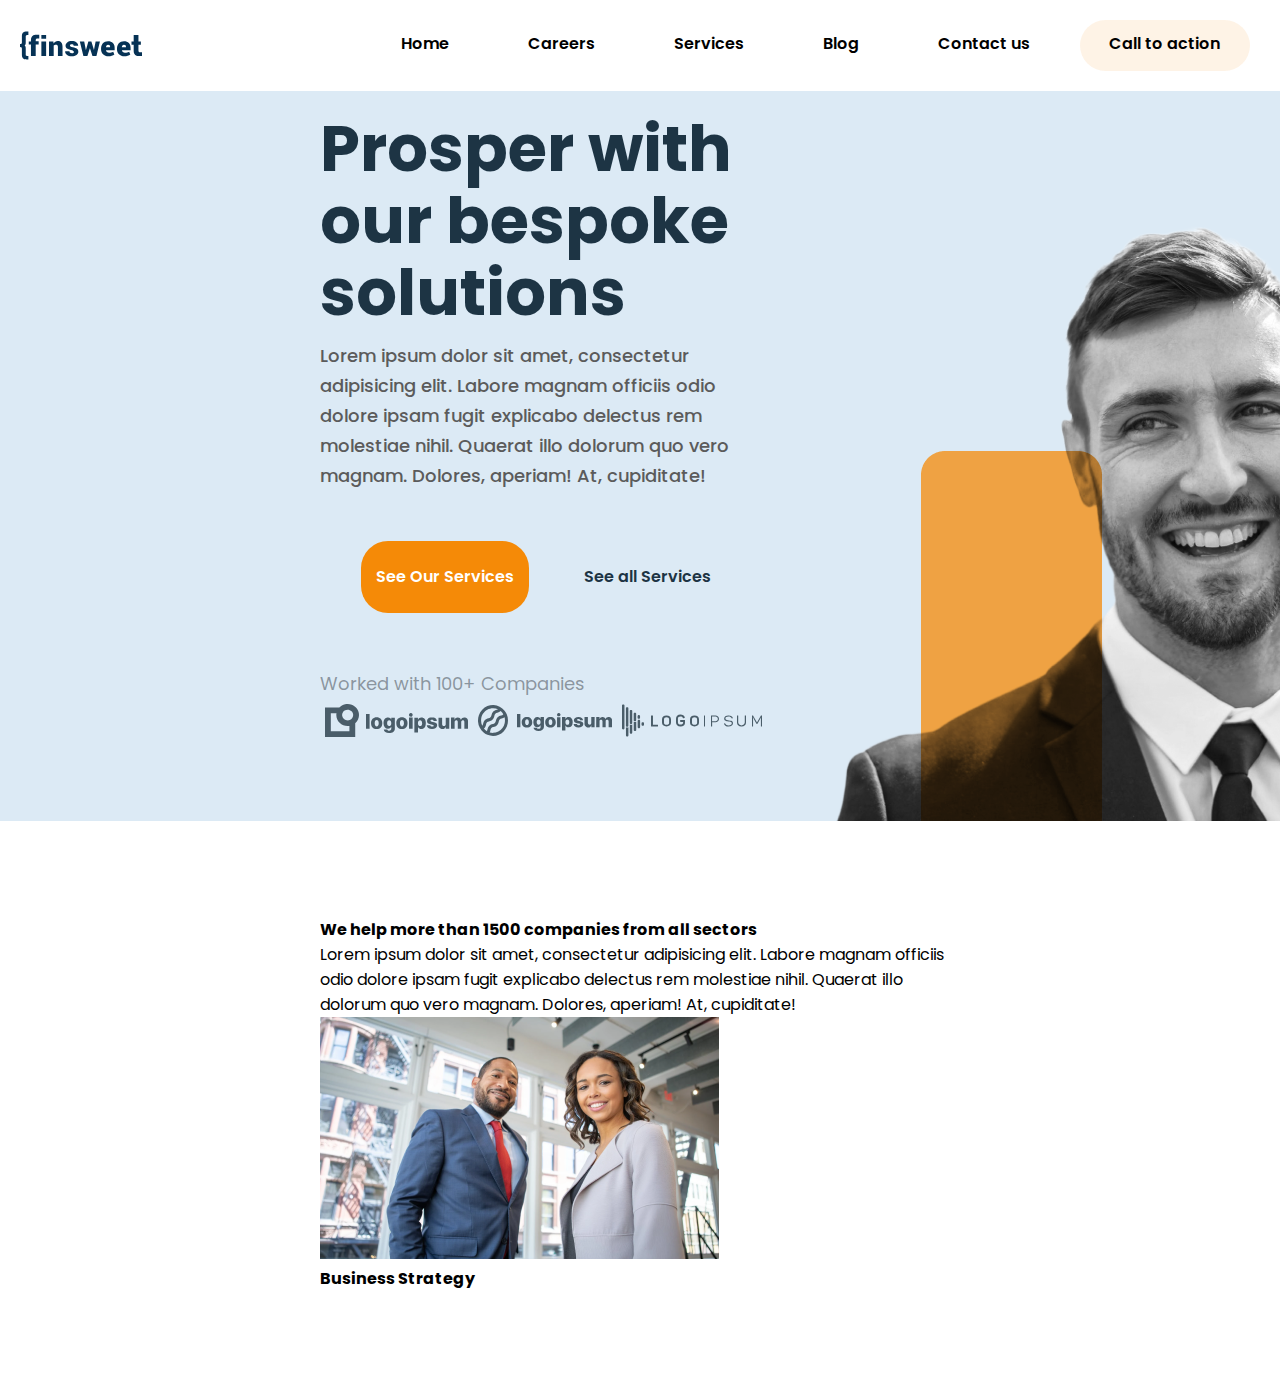
==== Home page /Index.html @ a922ef1d "biy daaltaa oruulav" ====
<!DOCTYPE html>
<html lang="en">
<head>
    <meta charset="UTF-8">
    <meta http-equiv="X-UA-Compatible" content="IE=edge">
    <meta name="viewport" content="width=device-width, initial-scale=1.0">
    <title>Document</title>
    <link rel="stylesheet" href="Style.css">
    <style>
        @import url('https://fonts.googleapis.com/css2?family=Lato:ital,wght@1,900&family=Oswald:wght@200&family=Poppins:wght@300&display=swap');
    </style>
</head>
<body>
    <header>
        <img src="./images/Logo.svg" alt="no finsweet logo">
            <ul>
                <li><p>Home</p></li>
                <li><p>Careers</p></li>
                <li><p>Services</p></li>
                <li><p>Blog</p></li>
                <li><p>Contact us</p></li>
                <li class="call-to-action"><p>Call to action</p></li>
            </ul>
    </header>
    <section class="Section-1">
        <div class="Section-1-1">
            <p><b>Prosper with our bespoke solutions</b></p>
            <p class="lorem-1">Lorem ipsum dolor sit amet, consectetur adipisicing elit. Labore magnam officiis odio dolore ipsam fugit explicabo delectus rem molestiae nihil. Quaerat illo dolorum quo vero magnam. Dolores, aperiam! At, cupiditate!</p>
            <div class="Section-1-2"> 
                <p class="Section-1-2-1">See Our Services</p>
                <p>See all Services</p>
            </div>
                <p class="Section-1-3">Worked with 100+ Companies</p>
                <div class="Section-1-1-logo">
                    <img src="./images/haeder-logo-1.svg">
                    <img src="./images/heder-logo-2.svg">
                    <img src="./images/header-logo-3.svg">
                </div>
            </div> 
            
        <div class="smiling-guy">
            <img src="./images/header-image.png" alt="">
        </div>
    </section>
    <section class="Section-2">
        <div class="Section-2-1">
            <p><b>We help more than 1500 companies from all sectors</b></p>
            <p>Lorem ipsum dolor sit amet, consectetur adipisicing elit. Labore magnam officiis odio dolore ipsam fugit explicabo delectus rem molestiae nihil. Quaerat illo dolorum quo vero magnam. Dolores, aperiam! At, cupiditate!</p>
            <div class="Section-2-2">
                <div class="Card-1">
                    <img src="./images/post1.png" alt="post-1-1">
                    <p><b>Business Strategy</b></p>

                </div>
            </div>
        </div>
    </section>
</body>
</html>
---- Home page /Style.css ----
@Font-face {
    font-family:"pop";
    src: url('https://fonts.googleapis.com/css2?family=Lato:ital,wght@1,900&family=Oswald:wght@200&family=Poppins:wght@300&display=swap')
    }

* {
    box-sizing: border-box;
    margin: 0;
    font-family: poppins;
}
/*-----------------(header part)------------------*/
header {
    display: flex;
    max-width: 1280px;
    justify-content: space-between;
    align-content: center;
    font-family: "poppins" ;
    /* background: #E5E5E5; */
    margin:0 auto; 
    font-size: 16px;
    line-height: 17px;
}
header ul {
    display: flex;
    list-style: none;
    margin: 20px;
    font-family: "poppins";
    font-weight: 600;
    font-size: 16px;
    line-height: 24px;
}
header ul li {

    margin-left: 10px;
    margin-right: 10px;
    padding: 15px 30px 19px 29px ;
    font-size: 16px;
    line-height: 17px;
}
header img {
    margin: 20px;
}
.call-to-action {
    box-sizing: border-box;
    background: rgba(245, 138, 7, 0.1);
    border-radius: 31px ;
}
/*-------------------(Section-1)--------------------*/
section {
}
.Section-1 {
    display: flex;
    background: #DCEAF5;
    justify-content: space-between;
    margin: 0 auto;
}
.Section-1-1 {
    display: flex;
    flex-direction: column;
    justify-content: center;
    font-family: 'Poppins';
    font-size: 64px;
    line-height: 72px;  
    color: #1D3444;
    margin-top: 50px;
    width: 576px;
    height: 439px;
    margin-top: 117px;
    margin-left: 320px;
    margin-bottom: 147px;
}
.lorem-1 {
    font-family:'Poppins' ;
    font-weight: 500;
    font-size: 18px;
    line-height: 30px;
    color: #5B5B5B;
    margin-top: 12px;
}
.Section-1-2{
    display: flex;
    justify-content: space-evenly;
    flex-direction: row;
    font-size: 16px;
    font-weight: 600;
}
.Section-1-2-1 {
    display: flex;
    flex-direction: row;
    background: #F58A07;
    border-radius: 27px;
    color: white;
}
section .Section-1-2 p {
    padding: 0 15px 0 15px;
    margin-top: 50px;
}
.smiling-guy {
    display: flex;
    align-items: flex-end; 
    width: 747px;
    margin-top: 85px;
    margin-left: 53px;
    margin-right: 232px;
} 
.Section-1-3 {
    margin-top: 56px;
    font-weight: 400;
    font-size: 18px;
    line-height: 30px;
    color: rgba(57, 65, 73, 0.5);
}
.Section-1-1-logo {
    display: flex;
    justify-content: space-between;
}
.Section-1-1-logo img {
    margin: 5px;
}
/*--------------Section-2-----------*/
.Section-2 {
    margin-top: 96px ;
    margin-right: 320px;
    margin-left: 320px;
    margin-bottom: 97px;
}
.Section-2 .Section-2-1 .Section-2-2{
    display: flex;
    justify-content: space-between;
}
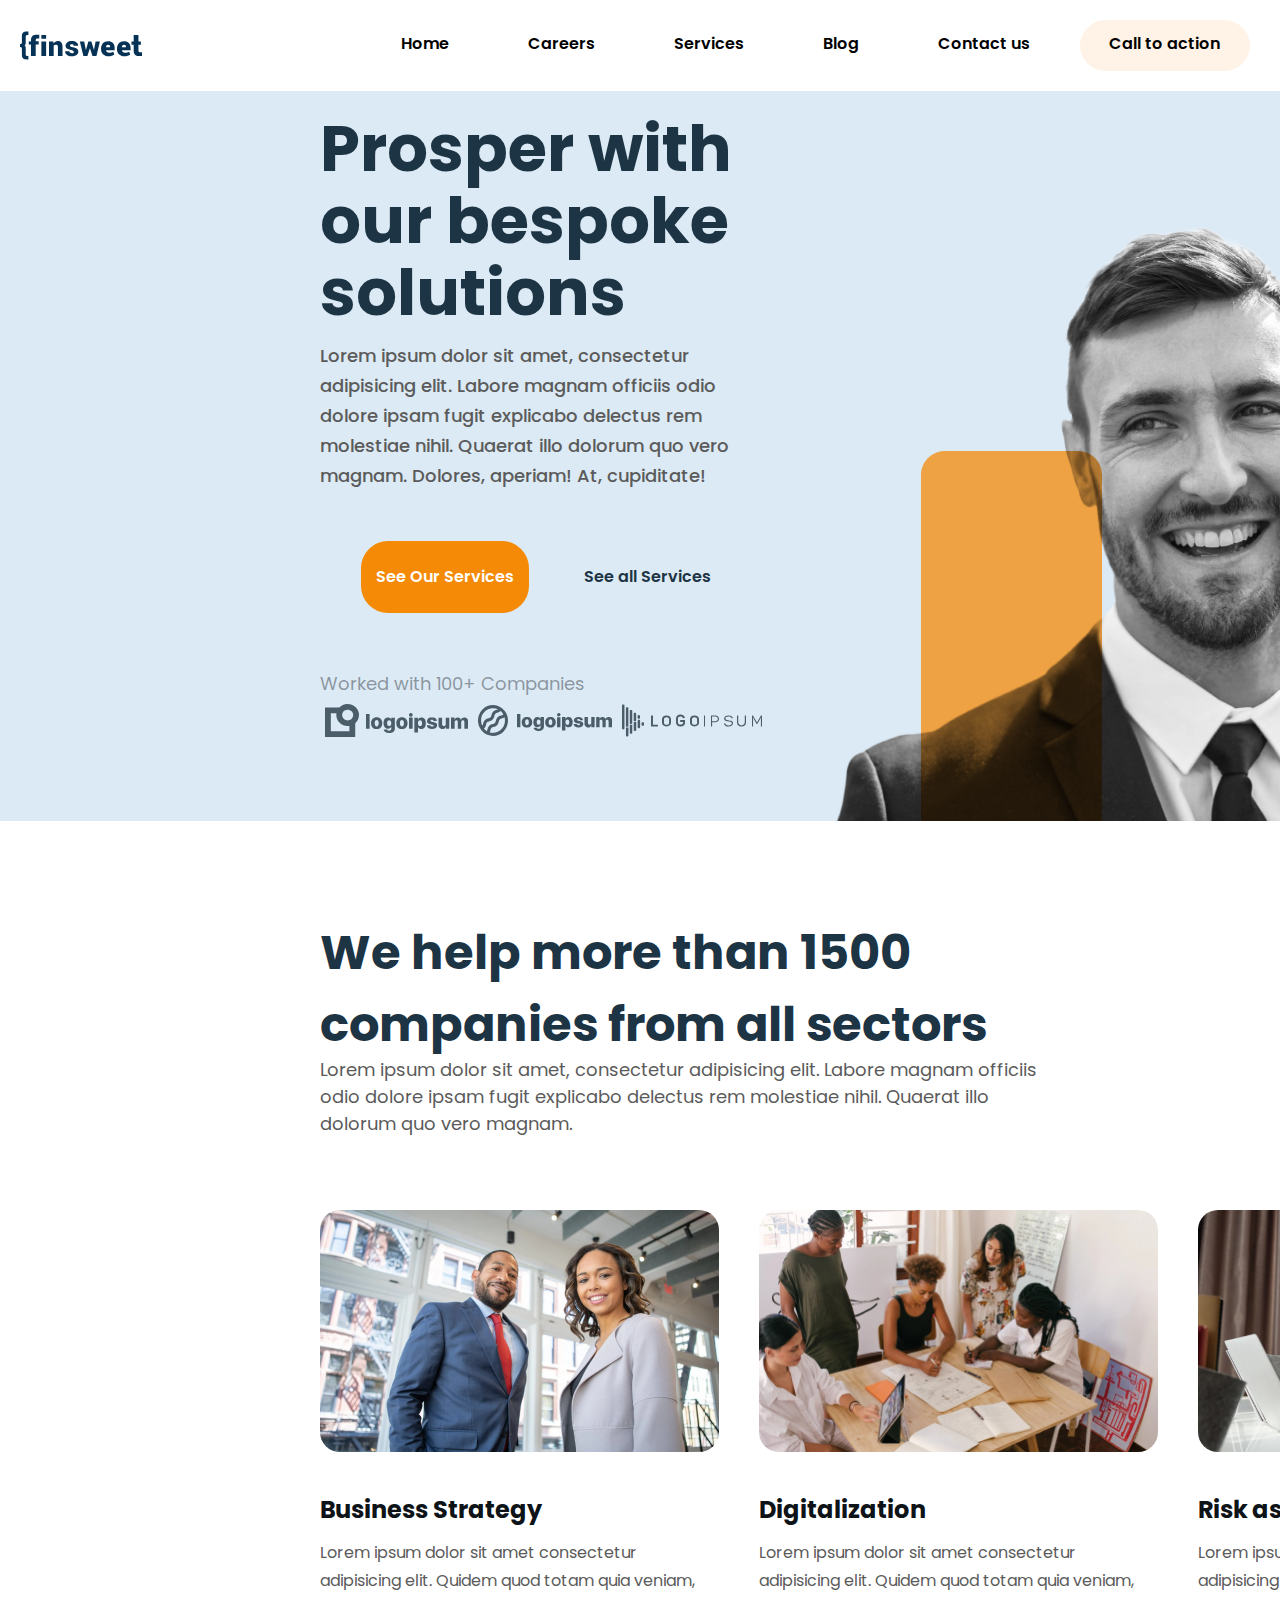
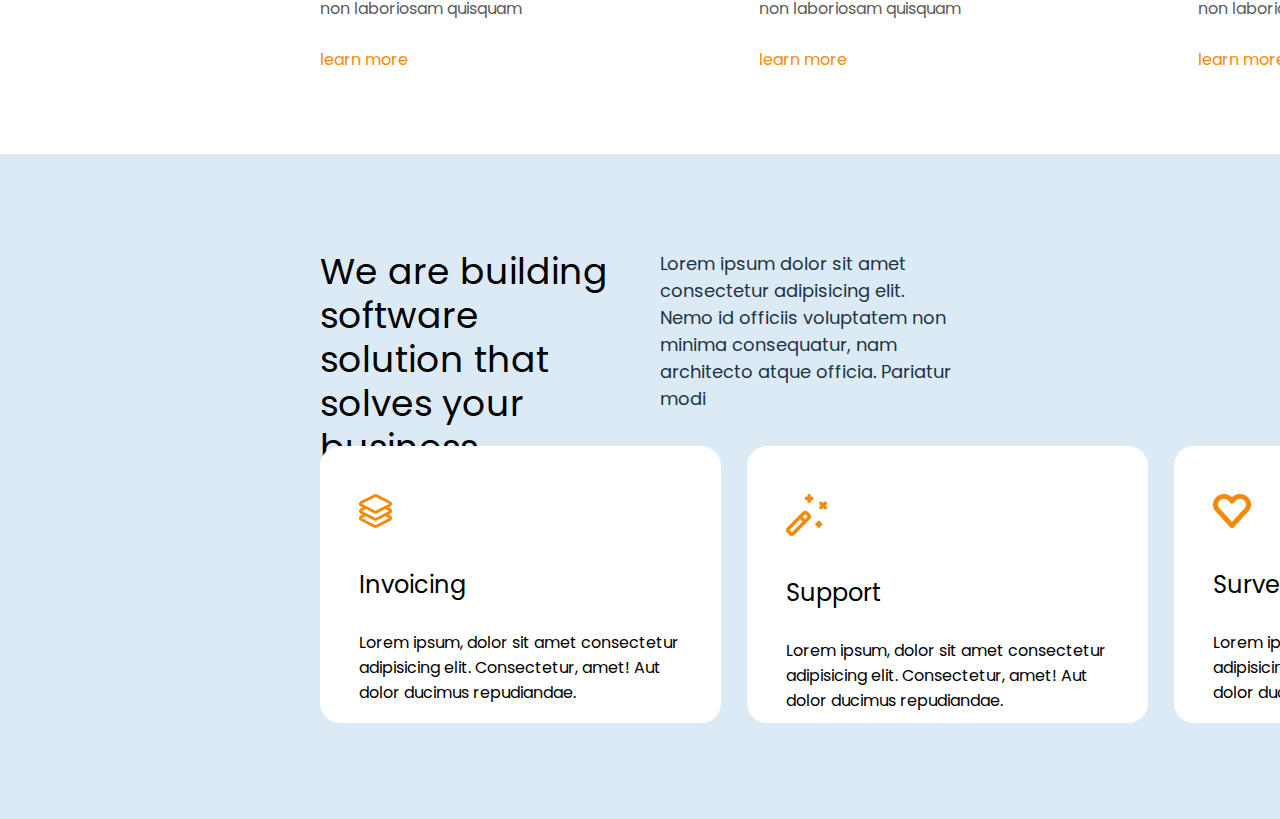
==== commit b031b251: "ahin neg section hiive" ====
--- a/Home page /Index.html
+++ b/Home page /Index.html
@@ -44,16 +44,58 @@
     </section>
     <section class="Section-2">
         <div class="Section-2-1">
-            <p><b>We help more than 1500 companies from all sectors</b></p>
-            <p>Lorem ipsum dolor sit amet, consectetur adipisicing elit. Labore magnam officiis odio dolore ipsam fugit explicabo delectus rem molestiae nihil. Quaerat illo dolorum quo vero magnam. Dolores, aperiam! At, cupiditate!</p>
+            <p class="main-sect"><b>We help more than 1500 companies from all sectors</b></p>
+            <p class="lorem-2-1">Lorem ipsum dolor sit amet, consectetur adipisicing elit. Labore magnam officiis odio dolore ipsam fugit explicabo delectus rem molestiae nihil. Quaerat illo dolorum quo vero magnam.</p>
             <div class="Section-2-2">
                 <div class="Card-1">
                     <img src="./images/post1.png" alt="post-1-1">
-                    <p><b>Business Strategy</b></p>
-
+                    <p class="card-1-1"><b>Business Strategy</b></p>
+                    <p class="card-1-2">Lorem ipsum dolor sit amet consectetur adipisicing elit. Quidem quod totam quia veniam, non laboriosam quisquam</p>
+                    <p class="card-1-3">learn more</p>
+                </div>
+                <div class="Card-1">
+                    <img src="./images/post-2.png" alt="post-1-1">
+                    <p class="card-1-1"><b>Digitalization</b></p>
+                    <p class="card-1-2">Lorem ipsum dolor sit amet consectetur adipisicing elit. Quidem quod totam quia veniam, non laboriosam quisquam</p>
+                    <p class="card-1-3">learn more</p>
+                </div>
+                <div class="Card-1">
+                    <img src="./images/post-3.png" alt="post-1-1">
+                    <p class="card-1-1"><b>Risk assisstment</b></p>
+                    <p class="card-1-2">Lorem ipsum dolor sit amet consectetur adipisicing elit. Quidem quod totam quia veniam, non laboriosam quisquam</p>
+                    <p class="card-1-3">learn more</p>
                 </div>
             </div>
         </div>
     </section>
+    <section class="Section-3">
+        <div class="Sec-3-1">
+
+            <div class="Section-3-1"> 
+                <p class="Sec-3-1-1">We are building software solution that solves your business challenges</p>
+                <p class="Sec-3-1-2">Lorem ipsum dolor sit amet consectetur adipisicing elit. Nemo id officiis voluptatem non minima consequatur, nam architecto atque officia. Pariatur modi </p>
+            </div>
+            <div class="Section-3-2">
+                <div class="Sec-3-2-1">
+                    <img src="images/Icon-layer.png" alt="no.icon.o">
+                    <p class="Sec-3-2-2">Invoicing</p>
+                    <p>Lorem ipsum, dolor sit amet consectetur adipisicing elit. Consectetur, amet! Aut dolor ducimus repudiandae.</p>
+                </div>
+                <div class="Sec-3-2-1">
+                    <img src="images/Icon-wizard.png" alt="no.icon.o">
+                    <p class="Sec-3-2-2">Support</p>
+                    <p>Lorem ipsum, dolor sit amet consectetur adipisicing elit. Consectetur, amet! Aut dolor ducimus repudiandae.</p>
+                </div>
+                <div class="Sec-3-2-1">
+                    <img src="images/Icon-heart.png" alt="no.icon.o">
+                    <p class="Sec-3-2-2">Surveying</p>
+                    <p>Lorem ipsum, dolor sit amet consectetur adipisicing elit. Consectetur, amet! Aut dolor ducimus repudiandae.</p>
+                </div>
+
+            </div>
+
+        </div>
+
+    </section>
 </body>
 </html>--- a/Home page /Style.css
+++ b/Home page /Style.css
@@ -123,8 +123,120 @@
     margin-right: 320px;
     margin-left: 320px;
     margin-bottom: 97px;
-}
-.Section-2 .Section-2-1 .Section-2-2{
-    display: flex;
-    justify-content: space-between;
-}+    height: 740px;
+}
+.main-sect {
+    width: 735px;
+    height: 112px;
+    font-size: 48px;
+    color:  #1D3444;
+    margin-bottom: 27px;
+}
+.lorem-2-1 {
+    width: 735px;
+    height: 90px;
+    margin-bottom: 64px;
+    font-size: 18px;
+    color:  #5B5B5B;
+}
+.Section-2-2 {
+    display: flex;
+    justify-content: space-between;
+}
+.Card-1 {
+    margin-right: 40px;
+}
+.Card-1 img {
+    width: 399px;
+    height: 242px;
+    border-radius: 20px;
+    margin-bottom: 33px;
+}
+.card-1-1 {
+    margin-bottom: 17px;
+    width: 257px;
+    height: 30px;
+    font-size: 24px;
+    color:  #0D1317;
+}
+.card-1-2 {
+    margin-bottom: 24px;
+    width: 399px;
+    height: 84px;
+    font-size: 16px;
+    color: #5B5B5B;
+    line-height: 28px;
+}
+.card-1-3 {
+    font-size: 16px;
+    color:  #F58A07;
+}
+/*--------------section-3-------------*/
+.Section-3 {
+    width: 100%;
+    background-color: #DCEAF5;
+    height: 665px;
+}
+.Section-3-1 {
+    display: flex;
+    justify-content: space-between;
+    /* margin-left: 320px;
+    margin-right: 320px; */
+    margin-bottom: 64px;    
+}
+.Sec-3-1 {
+    margin-left: 320px;
+    margin-right: 320px;
+}
+.Sec-3-1-1 {
+    width: 619px;
+    height: 132px;
+    font-size: 36px;
+    margin-top: 96px;
+    line-height: 44px;
+    margin-right: 40px;
+}
+.Sec-3-1-2 {
+    width: 620px;
+    height: 120px;
+    font-size: 18px;
+    color:  #1D3444;
+    margin-top: 96px;
+    margin-left: ;
+}
+.Section-3-2 {
+    display: flex;
+    justify-content: space-between;
+    /* margin-left: 320px;
+    margin-right: 320px; */
+    margin-right: 39px;
+}
+.Sec-3-2-1 {
+    /* margin-top: 48px; */
+    margin-right: 26px;
+    margin-bottom: 37px;
+    background-color: white;
+    border-radius: 20px;
+    width: 401px;
+    height: 277px;
+}
+.Sec-3-2-1 img {
+    /* margin-bottom: 32px; */
+    margin-top: 48px;
+    margin-left: 39px;
+    margin-bottom: 32px;
+}
+.Sec-3-2-2 {
+    width: 107px;
+    height: 26px;
+    margin-bottom: 16px;
+    margin-left: 39px;
+    font-size: 24px;
+    margin-left: 39px; 
+}  
+.Sec-3-2-1 p {
+    width: 336px;
+    margin-left: 39px;
+    margin-right: 26px;
+    margin-bottom: 37px;
+} 
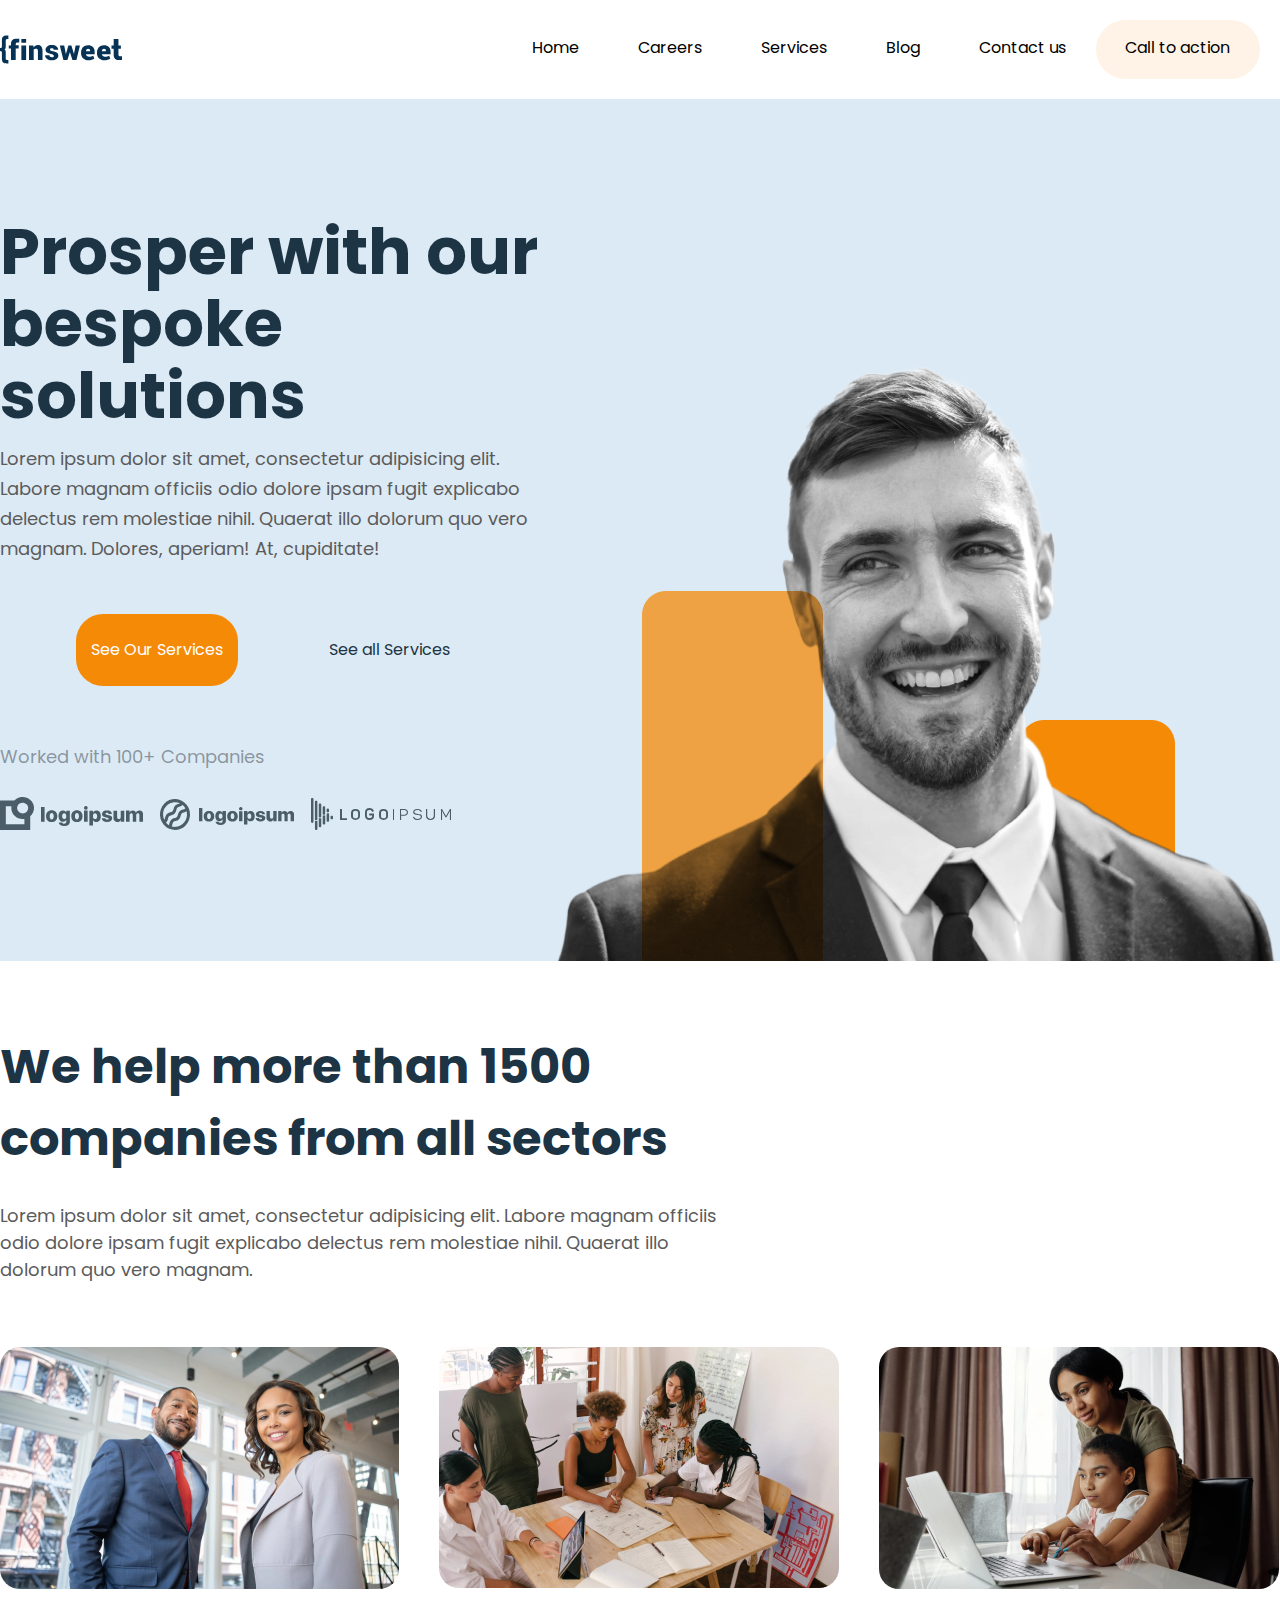
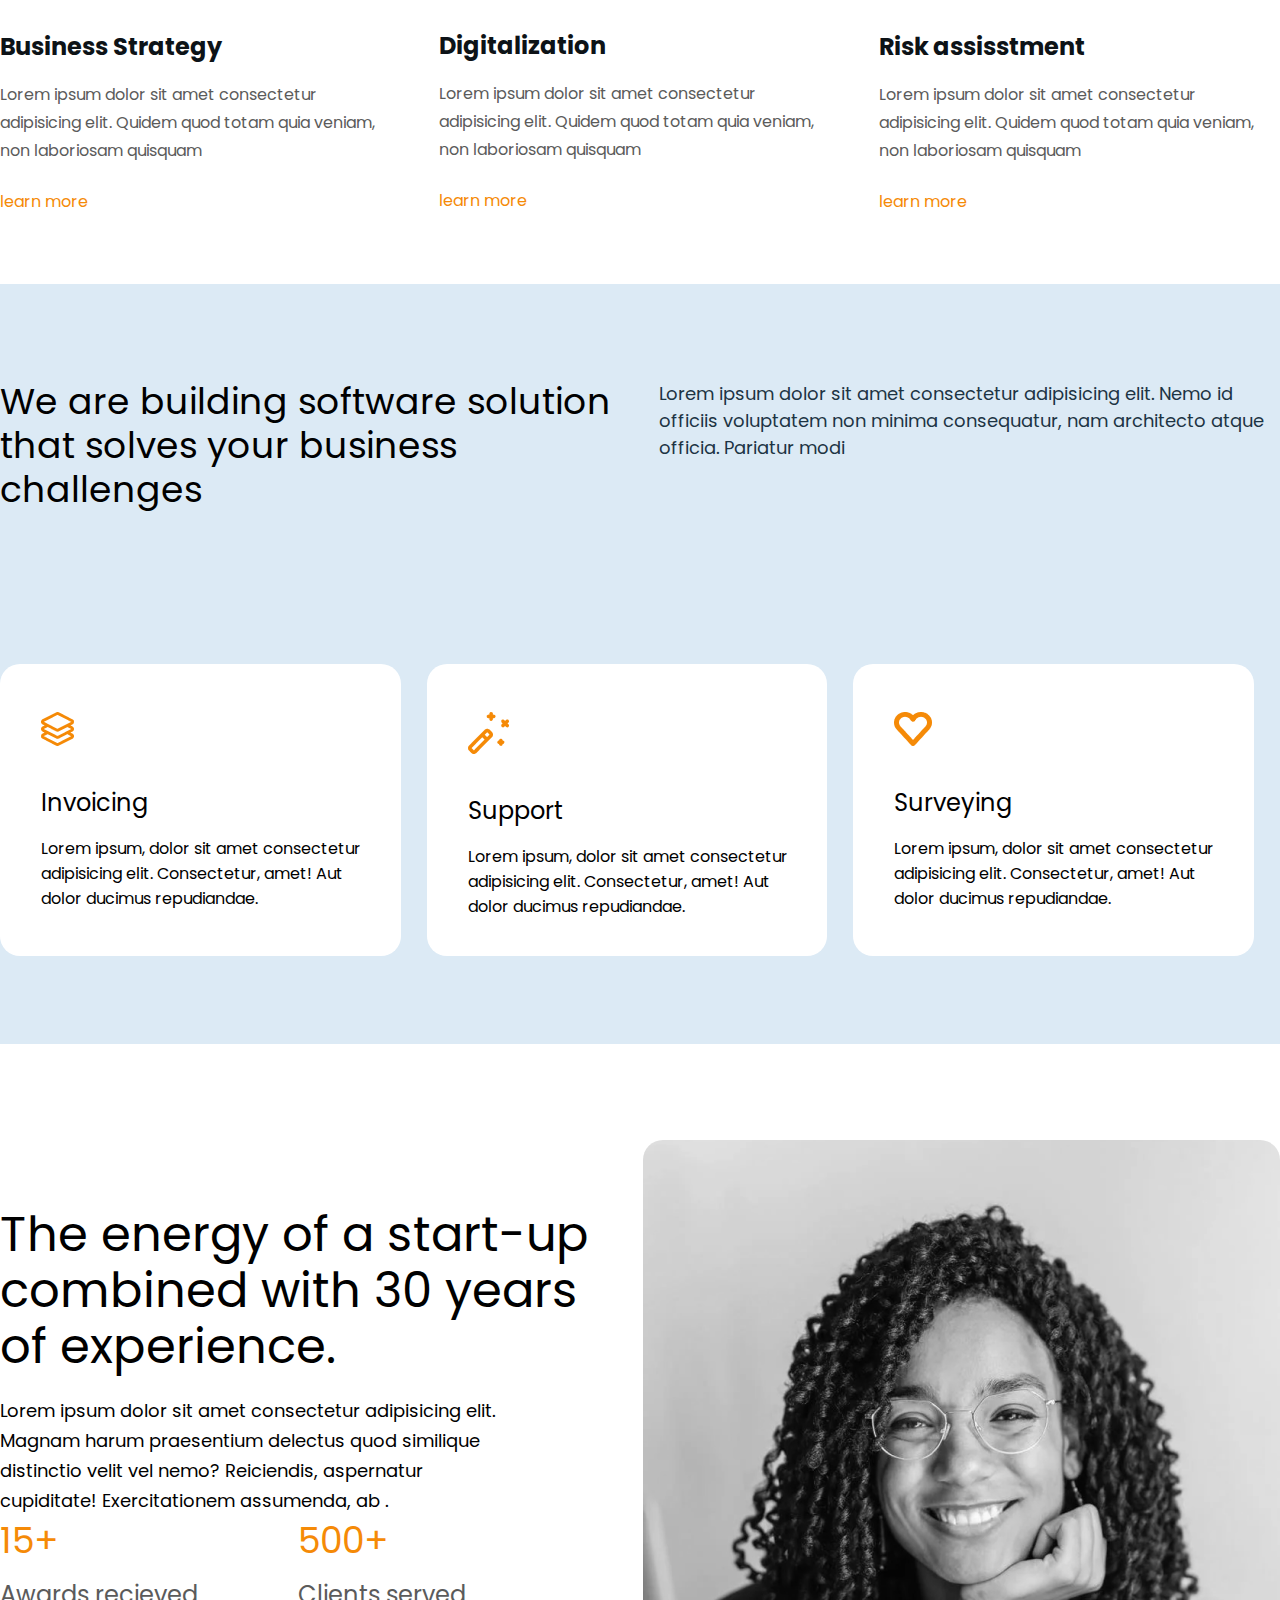
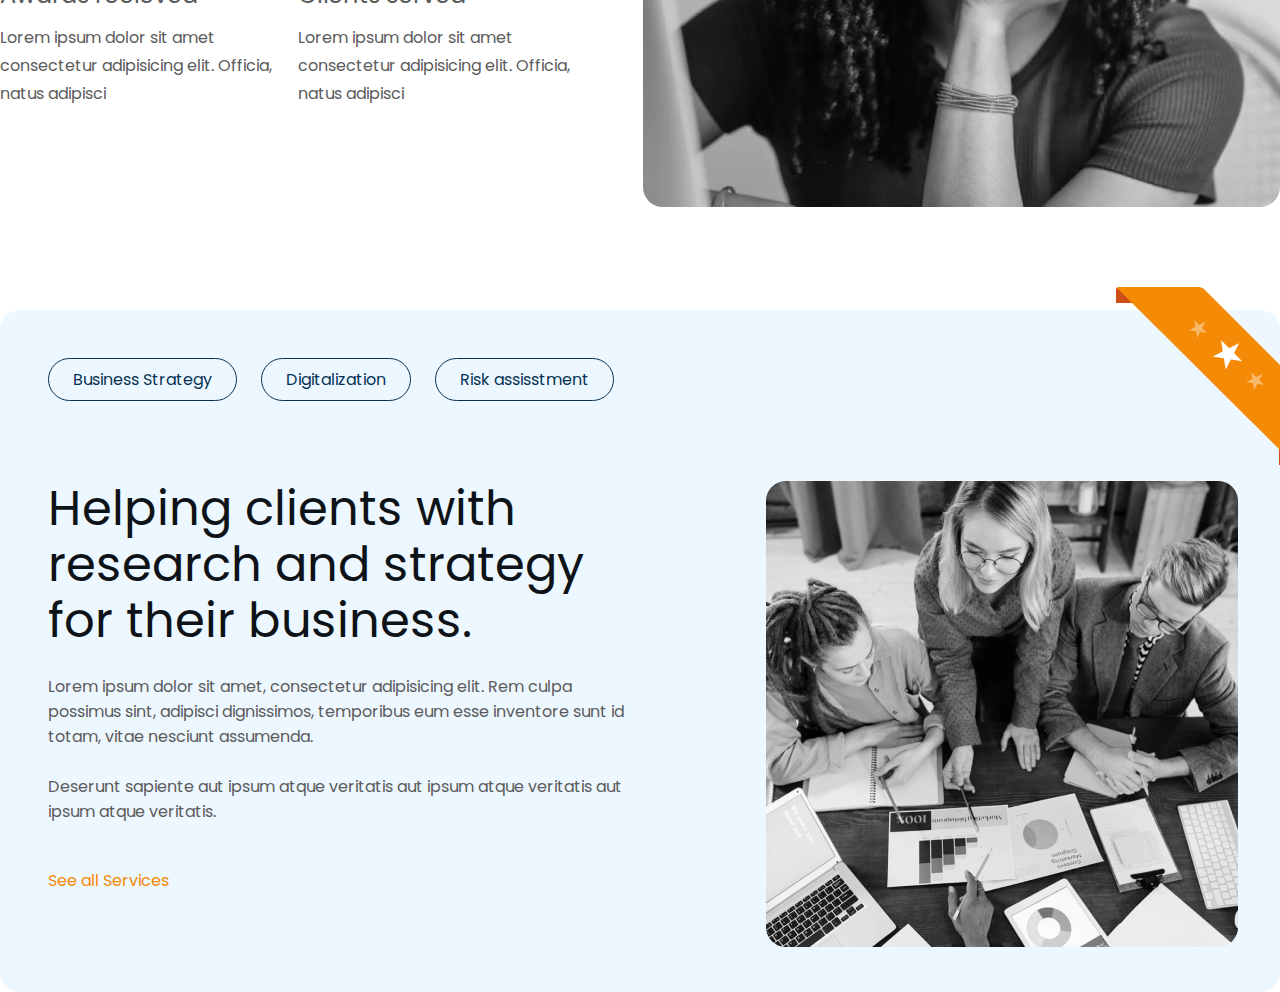
==== commit 2b3b8792: "almost there" ====
--- a/Home page /Index.html
+++ b/Home page /Index.html
@@ -23,23 +23,25 @@
             </ul>
     </header>
     <section class="Section-1">
-        <div class="Section-1-1">
-            <p><b>Prosper with our bespoke solutions</b></p>
-            <p class="lorem-1">Lorem ipsum dolor sit amet, consectetur adipisicing elit. Labore magnam officiis odio dolore ipsam fugit explicabo delectus rem molestiae nihil. Quaerat illo dolorum quo vero magnam. Dolores, aperiam! At, cupiditate!</p>
-            <div class="Section-1-2"> 
-                <p class="Section-1-2-1">See Our Services</p>
-                <p>See all Services</p>
+        <div class="Sec-1">
+            <div class="Section-1-1">
+                <p><b>Prosper with our bespoke solutions</b></p>
+                <p class="lorem-1">Lorem ipsum dolor sit amet, consectetur adipisicing elit. Labore magnam officiis odio dolore ipsam fugit explicabo delectus rem molestiae nihil. Quaerat illo dolorum quo vero magnam. Dolores, aperiam! At, cupiditate!</p>
+                <div class="Section-1-2"> 
+                    <p class="Section-1-2-1">See Our Services</p>
+                    <p>See all Services</p>
+                </div>
+                    <p class="Section-1-3">Worked with 100+ Companies</p>
+                    <div class="Section-1-1-logo">
+                        <img src="./images/haeder-logo-1.svg">
+                        <img src="./images/heder-logo-2.svg">
+                        <img src="./images/header-logo-3.svg">
+                    </div>
+                </div> 
+                
+            <div class="smiling-guy">
+                <img src="./images/header-image.png" alt="">
             </div>
-                <p class="Section-1-3">Worked with 100+ Companies</p>
-                <div class="Section-1-1-logo">
-                    <img src="./images/haeder-logo-1.svg">
-                    <img src="./images/heder-logo-2.svg">
-                    <img src="./images/header-logo-3.svg">
-                </div>
-            </div> 
-            
-        <div class="smiling-guy">
-            <img src="./images/header-image.png" alt="">
         </div>
     </section>
     <section class="Section-2">
@@ -91,9 +93,59 @@
                     <p class="Sec-3-2-2">Surveying</p>
                     <p>Lorem ipsum, dolor sit amet consectetur adipisicing elit. Consectetur, amet! Aut dolor ducimus repudiandae.</p>
                 </div>
+            </div>
+        </div>
+    </section>
+    <section class="Section-4">
+        <div class="Sec-4-1">
+            <div class="Sec-4-1-1">
+                <p class="S-4-P1"> The energy of a start-up combined with 30 years of experience.</p>
+                <p class="S-4-P2">Lorem ipsum dolor sit amet consectetur adipisicing elit. Magnam harum praesentium delectus quod similique distinctio velit vel nemo? Reiciendis, aspernatur cupiditate! Exercitationem assumenda, ab .</p>
+                <div class="Sec-4-card1">
+                    <div class="S4-cards">
 
+                        <p class="S-4-C1">15+</p>
+                        <p class="S-4-C2">Awards recieved</p>
+                        <p>Lorem ipsum dolor sit amet consectetur adipisicing elit. Officia, natus adipisci </p>
+                    </div>
+
+                    <div class="S4-cards">
+
+                        <p class="S-4-C1">500+</p>
+                        <p class="S-4-C2">Clients served</p>
+                        <p>Lorem ipsum dolor sit amet consectetur adipisicing elit. Officia, natus adipisci </p>
+                    </div>
+
+                </div>
+            </div>
+            <div class="Sec-4-1-2">
+                <div class="color-1"></div>
+                <img class="color-1" src="images/about-image.png" alt="no.women">
             </div>
 
+        </div>
+    </section>
+    <section class="Sec-5-">
+        <div class="Sec-5">
+            <div class="S5-C">
+                <div class="S5-C-3">
+                    <p>Business Strategy</p>
+                    <p>Digitalization</p>
+                    <p>Risk assisstment</p>
+                </div>
+                <div class="Sec-5-cut">
+                <div class="C-3">
+                <p class="C-3-1">Helping clients with research and strategy for their business.</p>
+                <p class="C-3-2">Lorem ipsum dolor sit amet, consectetur adipisicing elit. Rem culpa possimus sint, adipisci dignissimos, temporibus eum esse inventore sunt id totam, vitae nesciunt assumenda. 
+                    <br> <br> Deserunt sapiente aut ipsum atque veritatis aut ipsum atque veritatis aut ipsum atque veritatis.</p>
+                <p class="C-3-3">See all Services</p>
+                </div>
+                <img src="images/team.png" alt="no-team">
+                </div>
+            </div>
+        </div>
+        <div class="TR-B">
+            <img src="images/Ribbon.png" alt="">
         </div>
 
     </section>
--- a/Home page /Style.css
+++ b/Home page /Style.css
@@ -2,7 +2,6 @@
     font-family:"pop";
     src: url('https://fonts.googleapis.com/css2?family=Lato:ital,wght@1,900&family=Oswald:wght@200&family=Poppins:wght@300&display=swap')
     }
-
 * {
     box-sizing: border-box;
     margin: 0;
@@ -13,32 +12,15 @@
     display: flex;
     max-width: 1280px;
     justify-content: space-between;
-    align-content: center;
-    font-family: "poppins" ;
-    /* background: #E5E5E5; */
     margin:0 auto; 
-    font-size: 16px;
-    line-height: 17px;
 }
 header ul {
     display: flex;
     list-style: none;
-    margin: 20px;
-    font-family: "poppins";
-    font-weight: 600;
-    font-size: 16px;
-    line-height: 24px;
+    padding: 20px;
 }
 header ul li {
-
-    margin-left: 10px;
-    margin-right: 10px;
     padding: 15px 30px 19px 29px ;
-    font-size: 16px;
-    line-height: 17px;
-}
-header img {
-    margin: 20px;
 }
 .call-to-action {
     box-sizing: border-box;
@@ -46,32 +28,23 @@
     border-radius: 31px ;
 }
 /*-------------------(Section-1)--------------------*/
-section {
-}
 .Section-1 {
-    display: flex;
     background: #DCEAF5;
-    justify-content: space-between;
     margin: 0 auto;
 }
+.Sec-1 {
+    display: flex;
+    width: 1280px;
+    margin: auto;
+}
 .Section-1-1 {
-    display: flex;
     flex-direction: column;
-    justify-content: center;
-    font-family: 'Poppins';
     font-size: 64px;
     line-height: 72px;  
     color: #1D3444;
-    margin-top: 50px;
-    width: 576px;
-    height: 439px;
-    margin-top: 117px;
-    margin-left: 320px;
-    margin-bottom: 147px;
+    padding: 117px 0;
 }
 .lorem-1 {
-    font-family:'Poppins' ;
-    font-weight: 500;
     font-size: 18px;
     line-height: 30px;
     color: #5B5B5B;
@@ -82,7 +55,6 @@
     justify-content: space-evenly;
     flex-direction: row;
     font-size: 16px;
-    font-weight: 600;
 }
 .Section-1-2-1 {
     display: flex;
@@ -98,145 +70,210 @@
 .smiling-guy {
     display: flex;
     align-items: flex-end; 
-    width: 747px;
-    margin-top: 85px;
-    margin-left: 53px;
-    margin-right: 232px;
 } 
 .Section-1-3 {
     margin-top: 56px;
-    font-weight: 400;
     font-size: 18px;
     line-height: 30px;
     color: rgba(57, 65, 73, 0.5);
 }
 .Section-1-1-logo {
-    display: flex;
     justify-content: space-between;
-}
-.Section-1-1-logo img {
-    margin: 5px;
 }
 /*--------------Section-2-----------*/
 .Section-2 {
-    margin-top: 96px ;
-    margin-right: 320px;
-    margin-left: 320px;
-    margin-bottom: 97px;
-    height: 740px;
+    width: 1280px;
+    margin: auto;
+}
+.Section-2-1 {
+    padding: 70px 0 ;
 }
 .main-sect {
     width: 735px;
-    height: 112px;
     font-size: 48px;
     color:  #1D3444;
     margin-bottom: 27px;
 }
 .lorem-2-1 {
     width: 735px;
-    height: 90px;
     margin-bottom: 64px;
     font-size: 18px;
     color:  #5B5B5B;
 }
 .Section-2-2 {
     display: flex;
-    justify-content: space-between;
 }
 .Card-1 {
     margin-right: 40px;
 }
 .Card-1 img {
-    width: 399px;
-    height: 242px;
     border-radius: 20px;
     margin-bottom: 33px;
 }
 .card-1-1 {
     margin-bottom: 17px;
-    width: 257px;
-    height: 30px;
     font-size: 24px;
     color:  #0D1317;
 }
 .card-1-2 {
     margin-bottom: 24px;
-    width: 399px;
-    height: 84px;
-    font-size: 16px;
     color: #5B5B5B;
     line-height: 28px;
 }
 .card-1-3 {
-    font-size: 16px;
     color:  #F58A07;
 }
 /*--------------section-3-------------*/
 .Section-3 {
-    width: 100%;
     background-color: #DCEAF5;
-    height: 665px;
 }
 .Section-3-1 {
     display: flex;
-    justify-content: space-between;
-    /* margin-left: 320px;
-    margin-right: 320px; */
     margin-bottom: 64px;    
+    
 }
 .Sec-3-1 {
-    margin-left: 320px;
-    margin-right: 320px;
+    max-width: 1280px;
+    margin: auto;
 }
 .Sec-3-1-1 {
     width: 619px;
-    height: 132px;
     font-size: 36px;
-    margin-top: 96px;
+    padding-top: 96px;
     line-height: 44px;
     margin-right: 40px;
 }
 .Sec-3-1-2 {
     width: 620px;
+    font-size: 18px;
+    color:  #1D3444;
+    padding-top: 96px;
+}
+.Section-3-2 {
+    display: flex;
+    padding: 88px 0 ;
+}
+.Sec-3-2-1 {
+    margin-right: 26px;
+    background-color: white;
+    border-radius: 20px;
+    padding: 48px 24px 37px 41px;
+}
+.Sec-3-2-2 {
+    margin-top: 32px;
+    margin-bottom: 16px;
+    font-size: 24px;
+}  
+/* ---------------Section-4--------------- */
+.Section-4 {
+    padding: 96px 0 ;
+    max-width: 1280px;
+    margin: auto;
+    
+}
+.Sec-4-1 {
+    display: flex;
+}
+.Sec-4-1-1 {
+    padding-top: 67px;
+}
+/* .Sec-4-1-2 img {
+    margin-right: 320px;
+} */
+.Sec-4-1-1 .S-4-P1 {
+    width: 596px;
+    height: 157px;
+    font-size: 48px;
+    line-height: 56px;
+    margin-bottom: 32px;
+}
+.Sec-4-1-1 .S-4-P2 {
+    width: 510px;
     height: 120px;
     font-size: 18px;
-    color:  #1D3444;
-    margin-top: 96px;
-    margin-left: ;
-}
-.Section-3-2 {
+    line-height: 30px;kjb
+    margin-bottom: 48px;
+}
+.Sec-4-card1 {
     display: flex;
     justify-content: space-between;
-    /* margin-left: 320px;
-    margin-right: 320px; */
-    margin-right: 39px;
-}
-.Sec-3-2-1 {
-    /* margin-top: 48px; */
+    /* flex-wrap: wrap; */
+}
+.Sec-4-card1 p {
+    font-size: 16px;
+    line-height: 28px;
+    color: #5B5B5B;
     margin-right: 26px;
-    margin-bottom: 37px;
+}
+.Sec-4-card1 .S-4-C1 {
+    font-size: 36px;
+    line-height: 50px;
+    color: #F58A07;
+    margin-bottom: 16px;
+}
+.Sec-4-card1 .S-4-C2 {
+    font-size: 24px;
+    line-height: 25.56px;
+    margin-bottom: 16px;
+}
+.Sec-4-1-2 img {
+    margin-left: 47px;
+    border-radius: 20px;
+}
+.color-1 {
+    back 
+}
+/* ------------------Section-5----------------- */
+.Sec-5- {
+    position: relative;
+    max-width: 1280px;
+    margin: auto;
+}
+.Sec-5 {
+    height: 682px;
+    background-color: #edf7ff;
+    padding: 48px 42px 48px 48px;
+    border-radius: 20px;
+}
+.TR-B {
+    position: absolute;
+    left: 1116px ;
+    bottom: 520px;
+}
+.S5-C .S5-C-3 {
+    display: flex;
+}
+.S5-C-3 p {
+    background-color: #edf7ff;
+    border-radius: 31px;
+    border: solid 0.5px #063255;
+    color: #063255;
+    margin-right: 24px;
+    padding: 8px 24px;
+    margin-bottom: 80px;
+}
+.S5-C-3 p:hover {
+    color: #F58A07;
     background-color: white;
-    border-radius: 20px;
-    width: 401px;
-    height: 277px;
-}
-.Sec-3-2-1 img {
-    /* margin-bottom: 32px; */
-    margin-top: 48px;
-    margin-left: 39px;
-    margin-bottom: 32px;
-}
-.Sec-3-2-2 {
-    width: 107px;
-    height: 26px;
-    margin-bottom: 16px;
-    margin-left: 39px;
-    font-size: 24px;
-    margin-left: 39px; 
-}  
-.Sec-3-2-1 p {
-    width: 336px;
-    margin-left: 39px;
-    margin-right: 26px;
-    margin-bottom: 37px;
-} 
+    border: solid 0.5px white;
+    cursor: pointer;
+}
+.Sec-5-cut {
+    display: flex;
+}
+.C-3 {
+    margin-right: 140px;
+}
+.C-3-1 {
+    color: #0D1317;
+    line-height: 56px;
+    font-size: 48px;
+    margin-bottom: 25px;
+}
+.C-3-2 {
+    color: #5B5B5B;
+    margin-bottom: 44px;
+}
+.C-3-3 {
+    color: #F58A07;
+}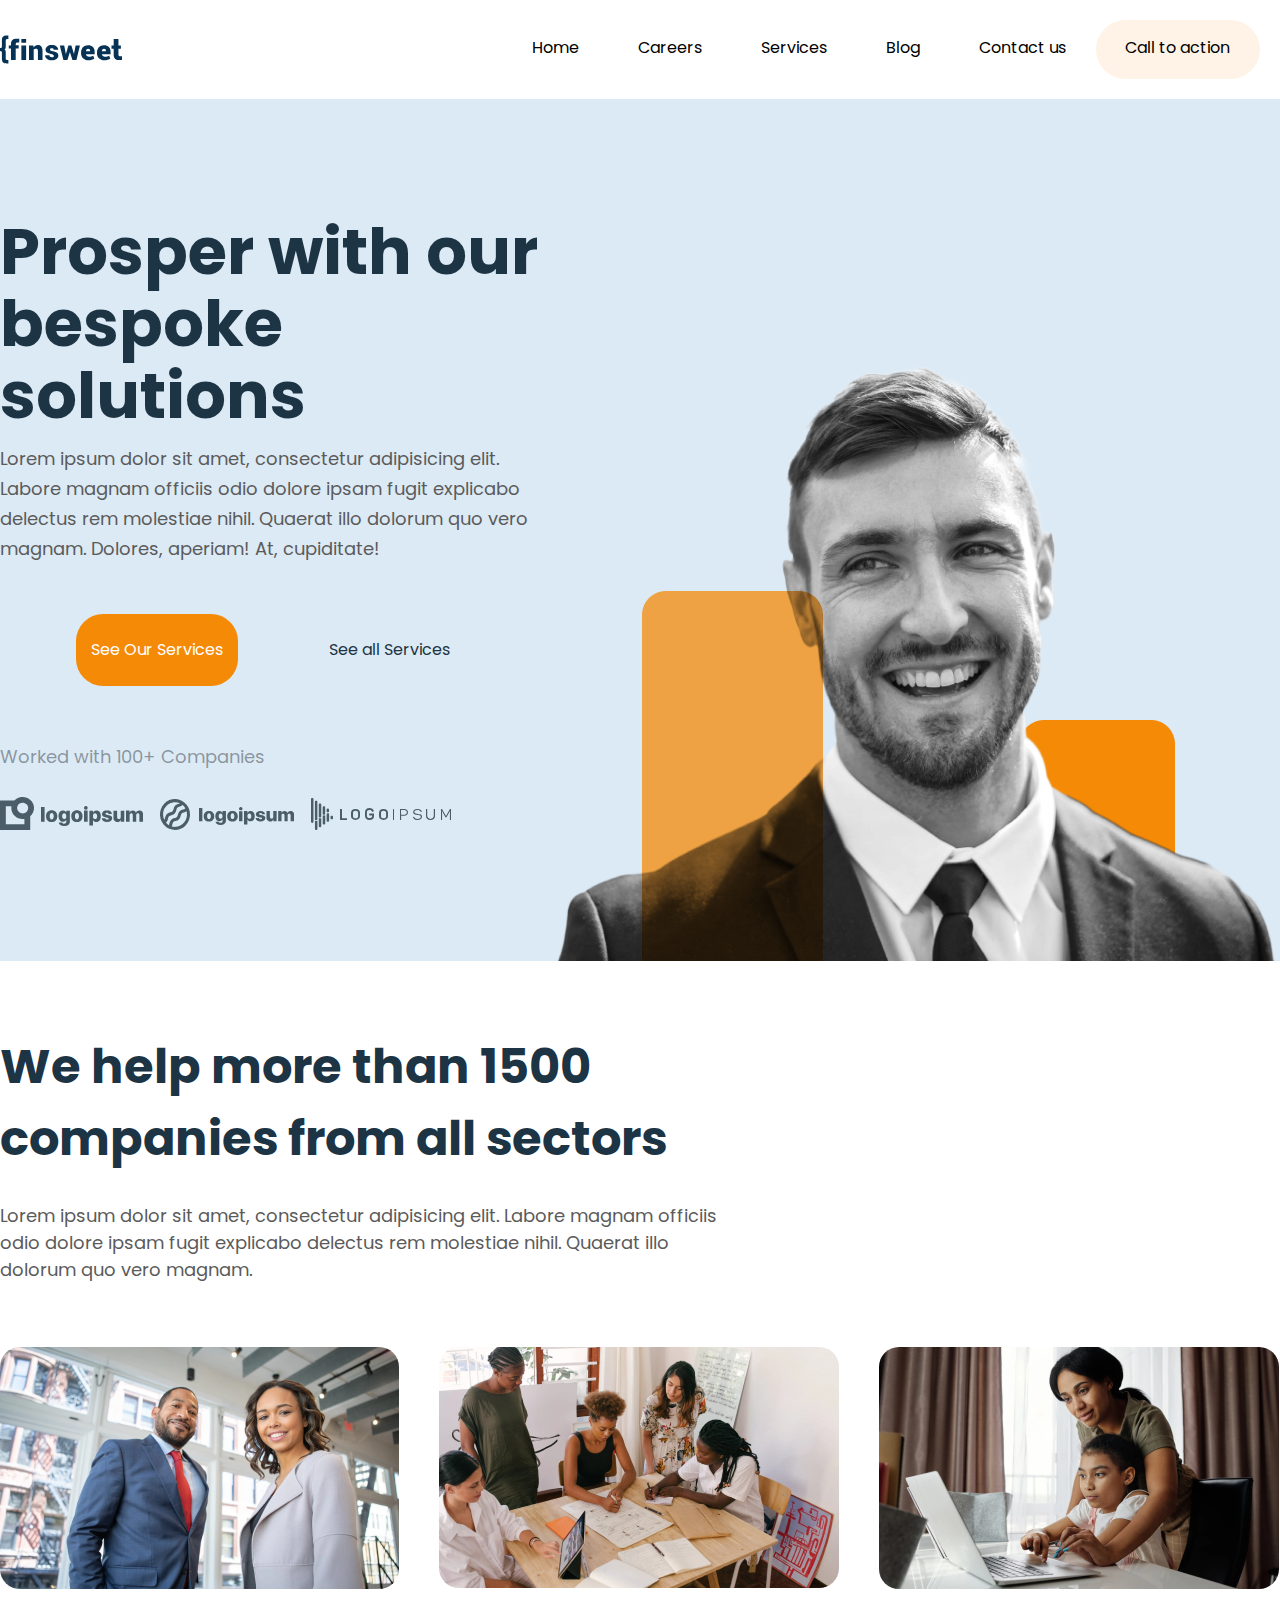
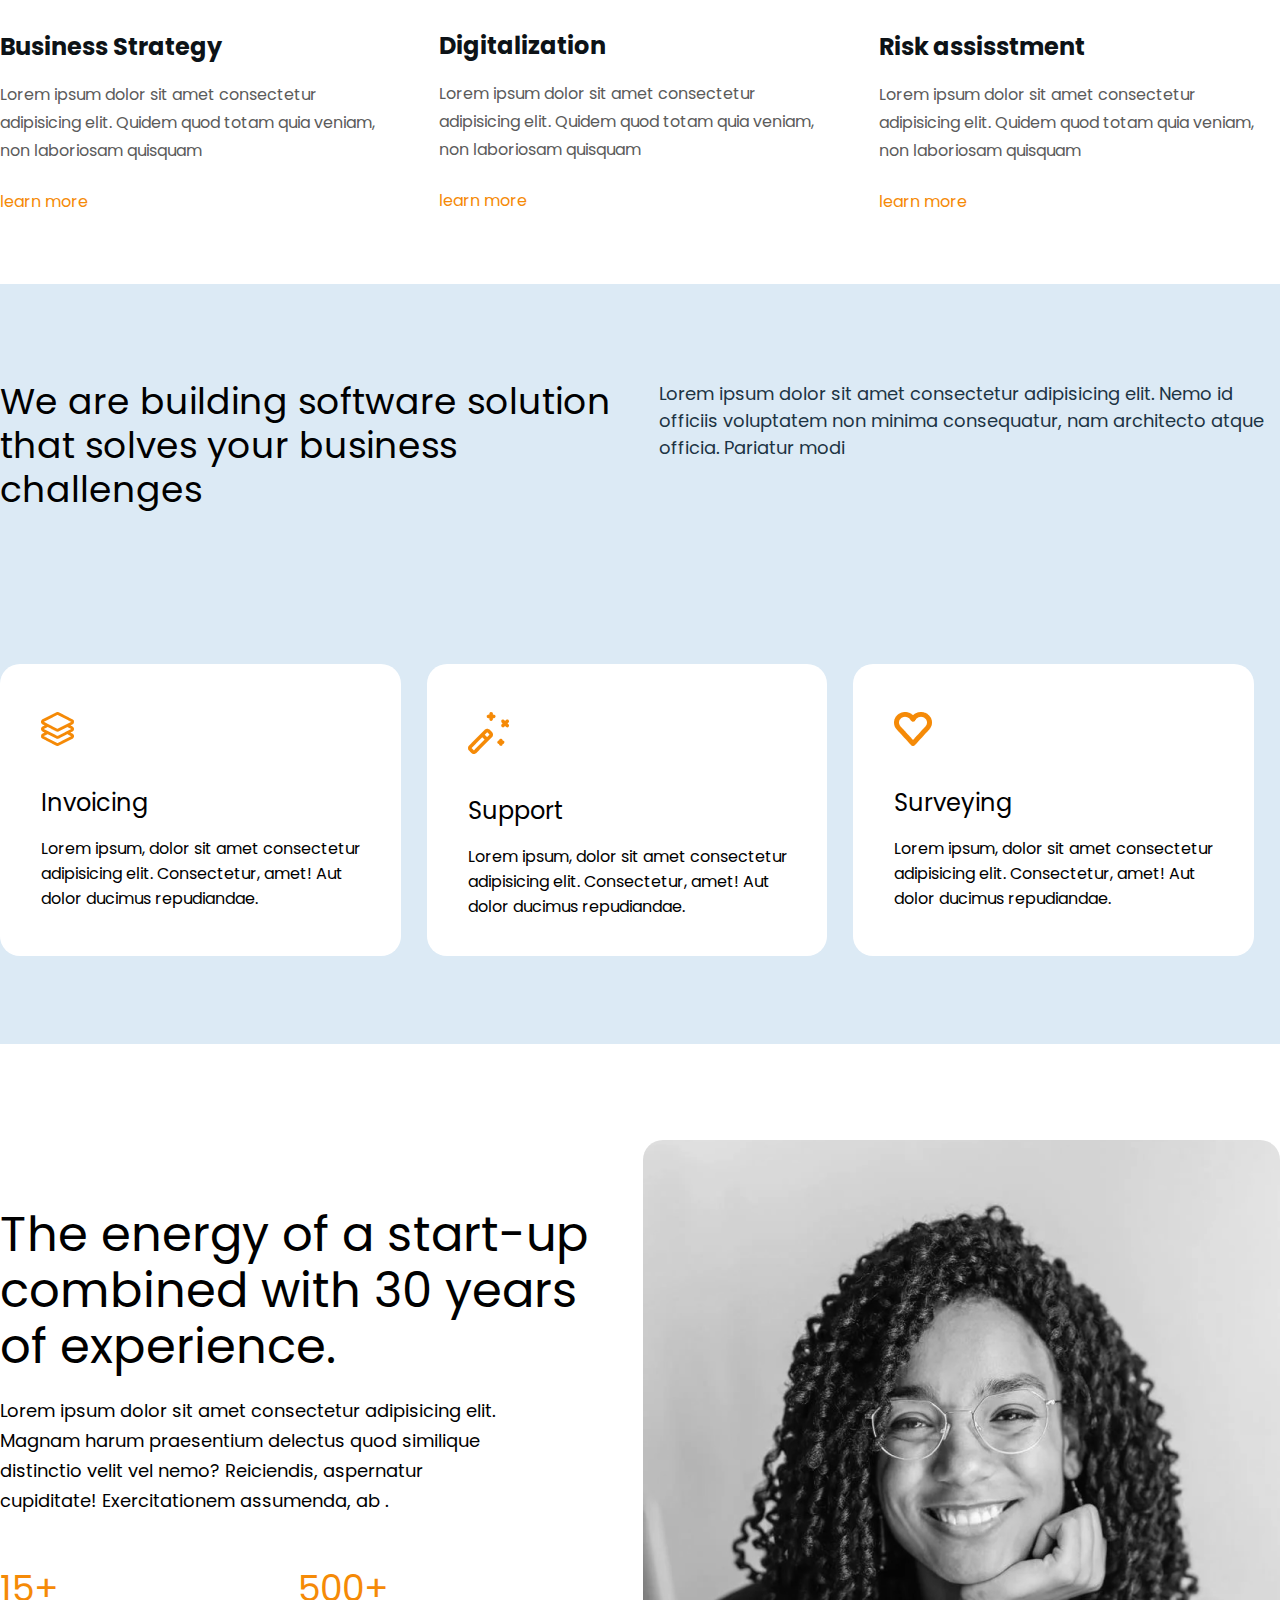
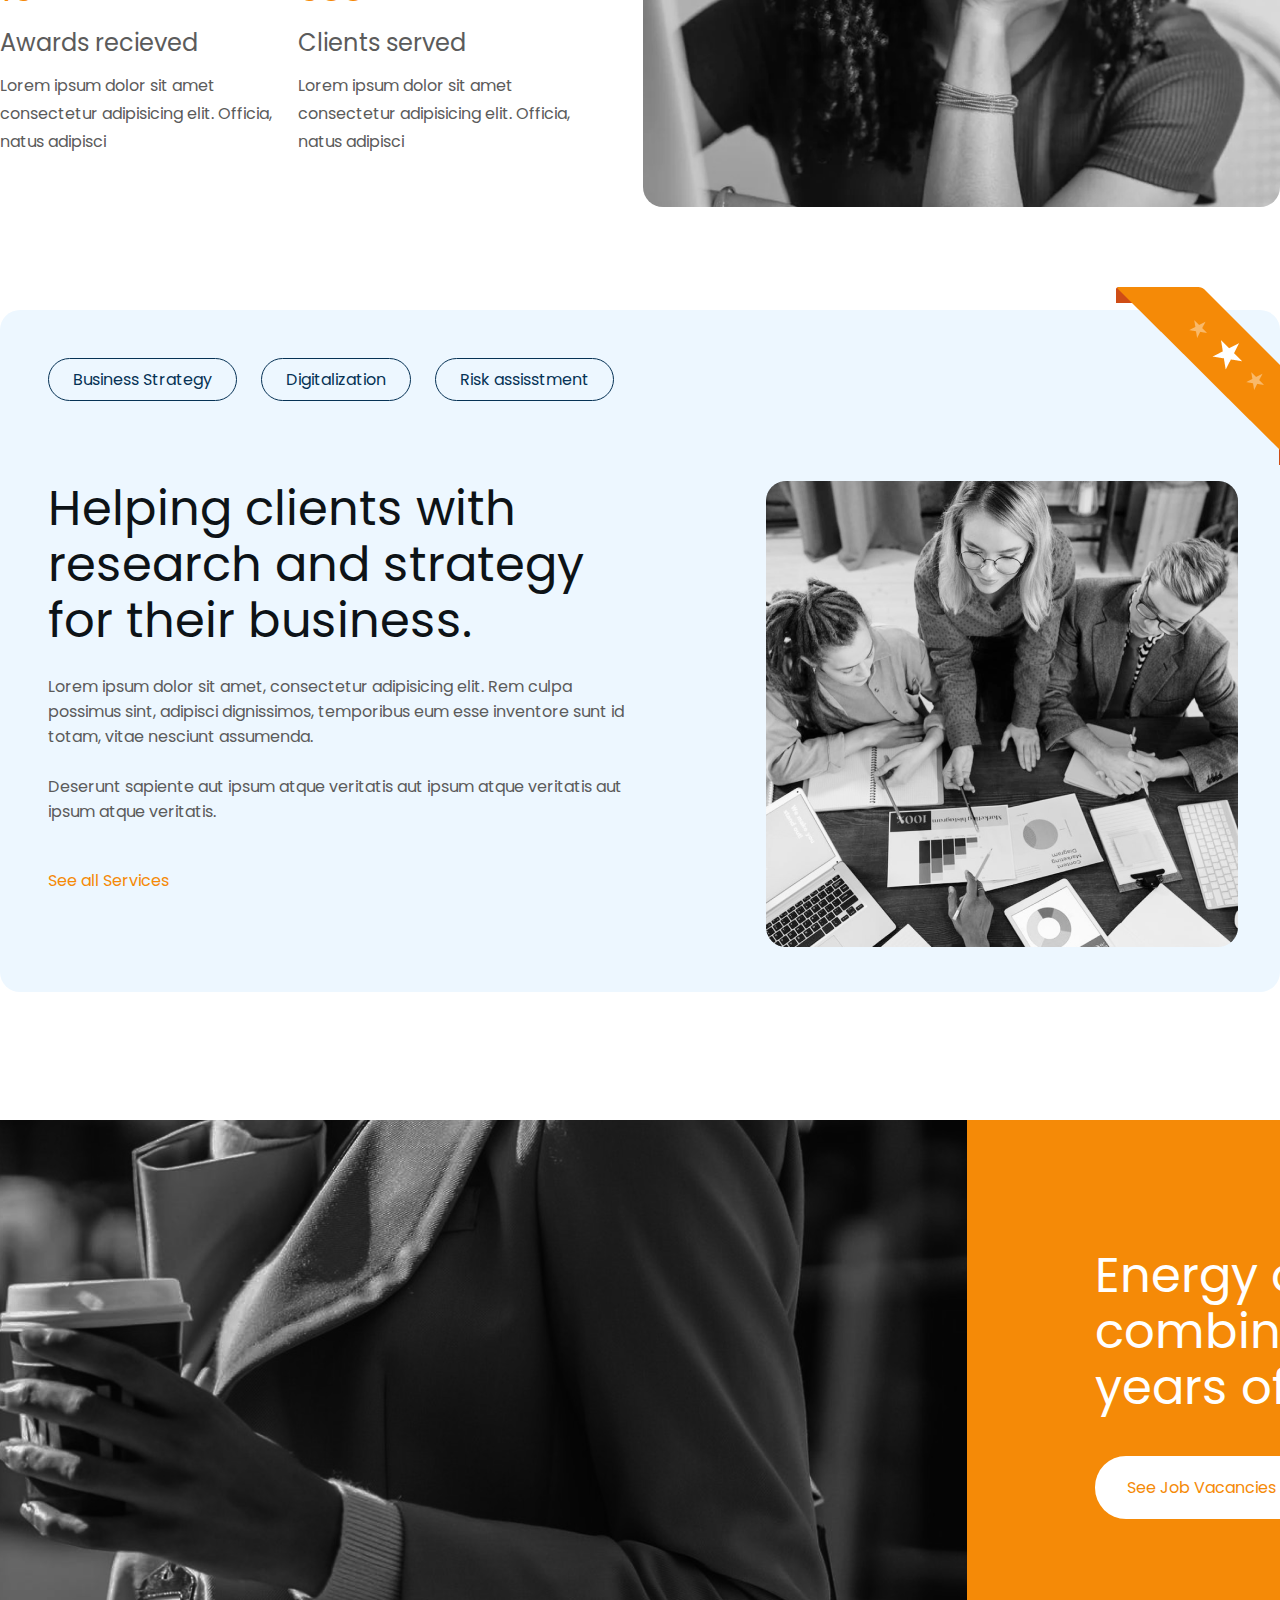
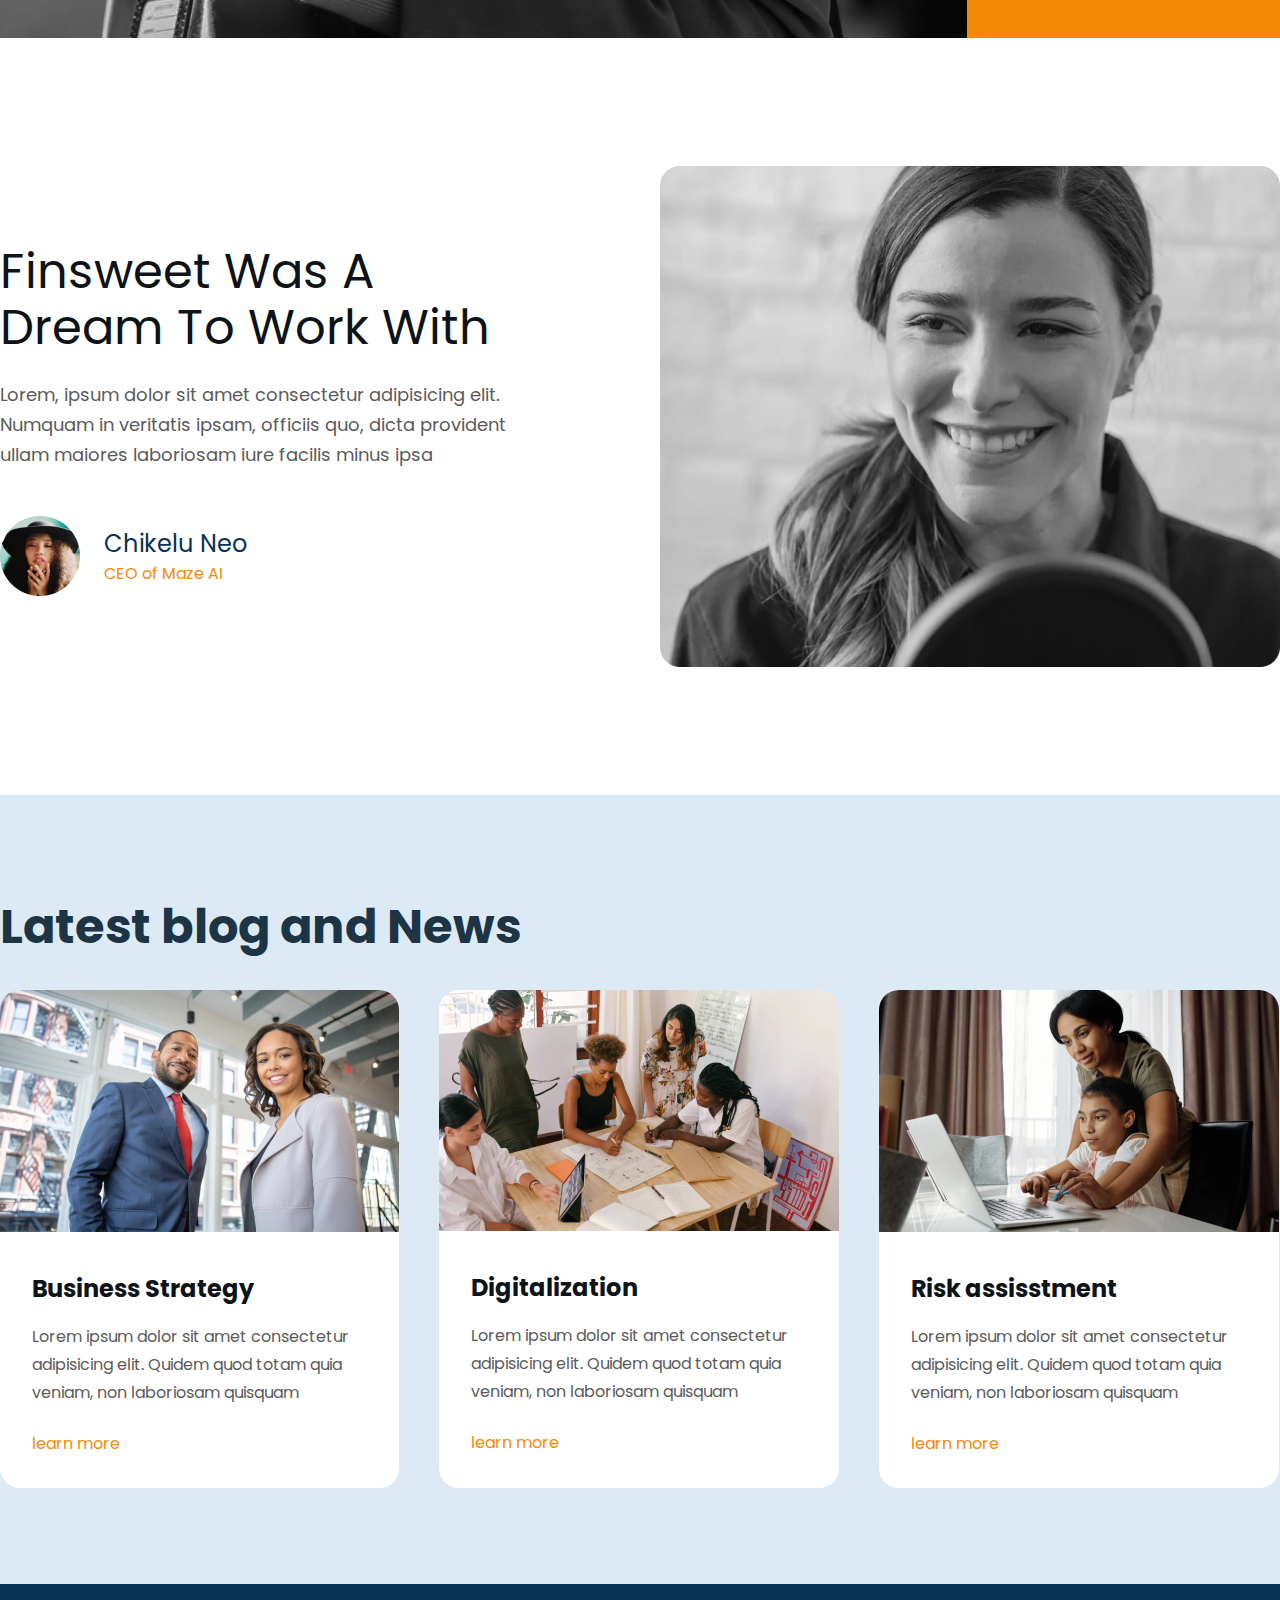
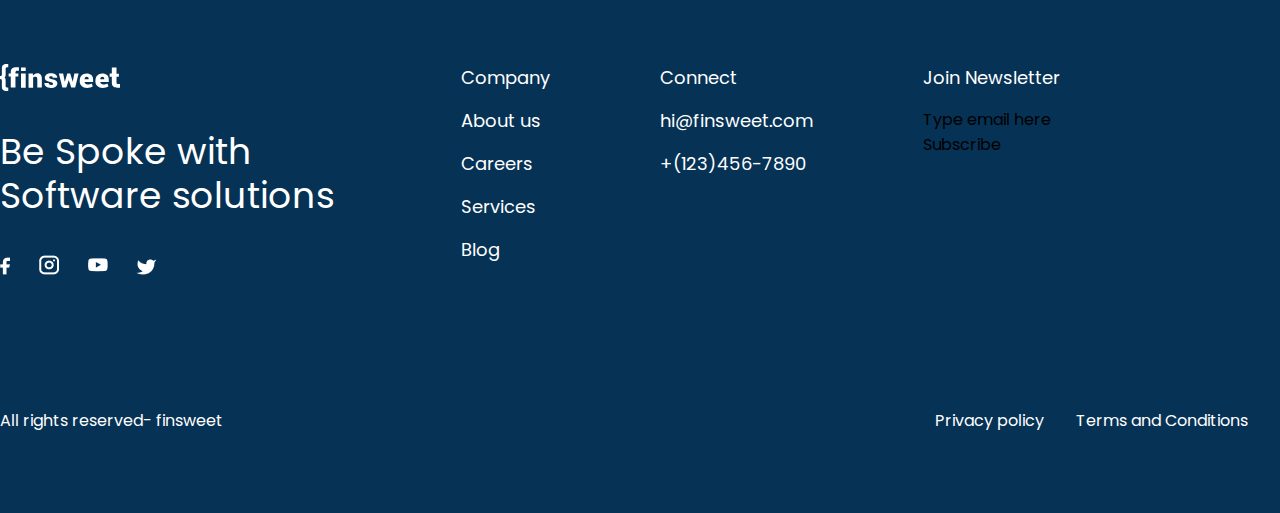
==== commit cf5440f6: "Home page 1 duusgavaa" ====
--- a/Home page /Index.html
+++ b/Home page /Index.html
@@ -119,8 +119,8 @@
                 </div>
             </div>
             <div class="Sec-4-1-2">
-                <div class="color-1"></div>
-                <img class="color-1" src="images/about-image.png" alt="no.women">
+                <!-- <div class="color-1">1</div> -->
+                <img src="images/about-image.png" alt="no.women">
             </div>
 
         </div>
@@ -147,7 +147,104 @@
         <div class="TR-B">
             <img src="images/Ribbon.png" alt="">
         </div>
-
-    </section>
+    </section>
+    <section class="Sec-6">
+            <img src="images/experience-image.png" alt="no ex img">
+        <div class="Sec6-2">
+            <p class="P6">Energy of start-up combined with 30 years of experience.</p>
+            <p class="Sec6-2-1">See Job Vacancies</p>
+        </div>
+    </section>
+    <section class="Sec-7">
+        <div class="Sec-7-1">
+            <p class="S7-2">Finsweet Was A Dream To Work With</p>
+            <p class="S7-3">Lorem, ipsum dolor sit amet consectetur adipisicing elit. Numquam in veritatis ipsam, officiis quo, dicta provident ullam maiores laboriosam iure facilis minus ipsa </p>
+            <div class="S7-4">
+                <img src="images/Image.png" alt="">
+                <div class="S7-7">
+                    <p class="S7-5">Chikelu Neo</p>
+                    <p class="S7-6">CEO of Maze AI</p>
+                </div>
+            </div>
+        </div>
+        <img src="images/video-image.png" alt="">
+    </section>
+    <section class="Sec-8">
+        <div class="Sec-8-1">
+            <p class="main-sect"><b>Latest blog and News</b></p>
+                <div class="Section-2-2">
+                    <div class="Card-8">
+                        <img src="./images/post1.png" alt="post-1-1">
+                        <div class="C-8">
+                            
+                            <p class="card-1-1"><b>Business Strategy</b></p>
+                            <p class="card-1-2">Lorem ipsum dolor sit amet consectetur adipisicing elit. Quidem quod totam quia veniam, non laboriosam quisquam</p>
+                            <p class="card-1-3">learn more</p>
+                        </div>
+                    </div>
+                    <div class="Card-8">
+                        <img src="./images/post-2.png" alt="post-1-1">
+                        <div class="C-8">
+                            
+                            <p class="card-1-1"><b>Digitalization</b></p>
+                            <p class="card-1-2">Lorem ipsum dolor sit amet consectetur adipisicing elit. Quidem quod totam quia veniam, non laboriosam quisquam</p>
+                            <p class="card-1-3">learn more</p>
+                        </div>
+                    </div>
+                    <div class="Card-8">
+                        <img src="./images/post-3.png" alt="post-1-1">
+                        <div class="C-8">
+                            
+                            <p class="card-1-1"><b>Risk assisstment</b></p>
+                            <p class="card-1-2">Lorem ipsum dolor sit amet consectetur adipisicing elit. Quidem quod totam quia veniam, non laboriosam quisquam</p>
+                            <p class="card-1-3">learn more</p>
+                        </div>
+                    </div>
+                </div>
+        </div>
+    </section>
+    <footer>
+        <div class="Foot1">
+            <div class="Foot1-1">
+
+                <div class="f1">
+                    <img src="images/Logo2.svg" alt="logo2">
+                    <p class="f1-p">Be Spoke with Software solutions</p>
+                    <div class="all-logo">
+                        <img src="images/Vector.png" alt="">
+                        <img src="images/instagram.png" alt="">
+                        <img src="images/youtube.png" alt="">
+                        <img src="images/Vector4.png" alt="">
+                    </div>
+                </div>
+                <div class="f2">
+                    <p class="f2-1">Company</p>
+                    <p class="f2-1">About us</p>
+                    <p class="f2-1">Careers</p>
+                    <p class="f2-1">Services</p>
+                    <p class="f2-1">Blog</p>
+                </div>
+                <div class="f2">
+                    <p class="f2-1">Connect</p>
+                    <p class="f2-1">hi@finsweet.com</p>
+                    <p class="f2-1">+(123)456-7890</p>
+                </div>
+                <div class="f2">
+                    <p class="f2-1">Join Newsletter</p>
+                    <p class="f4-1">Type email here</p>
+                    <p class="f4-1">Subscribe</p>
+
+                </div>
+            </div>
+
+            <div class="f5">
+                <p class="f5-1">All rights reserved- finsweet</p>
+                <p class="f5-2">Privacy policy</p>
+                <p class="f5-2">Terms and Conditions</p>
+
+            </div>
+        </div>
+
+    </footer>
 </body>
 </html>--- a/Home page /Style.css
+++ b/Home page /Style.css
@@ -177,9 +177,6 @@
 .Sec-4-1-1 {
     padding-top: 67px;
 }
-/* .Sec-4-1-2 img {
-    margin-right: 320px;
-} */
 .Sec-4-1-1 .S-4-P1 {
     width: 596px;
     height: 157px;
@@ -191,7 +188,7 @@
     width: 510px;
     height: 120px;
     font-size: 18px;
-    line-height: 30px;kjb
+    line-height: 30px;
     margin-bottom: 48px;
 }
 .Sec-4-card1 {
@@ -220,14 +217,15 @@
     margin-left: 47px;
     border-radius: 20px;
 }
-.color-1 {
+/* .color-1 {
     back 
-}
+} */
 /* ------------------Section-5----------------- */
 .Sec-5- {
     position: relative;
     max-width: 1280px;
     margin: auto;
+    margin-bottom: 128px;
 }
 .Sec-5 {
     height: 682px;
@@ -276,4 +274,155 @@
 }
 .C-3-3 {
     color: #F58A07;
+}
+/* .color-1 {
+    flex: 1;
+    background:#F58A07;
+    background-blend-mode: multiply;
+    width: 30%;
+} */
+/* --------------Section-6-------------- */
+.Sec-6 {
+    display: flex;
+    width: 1933px;
+    margin: auto;
+    margin-bottom: 128px;
+}
+.Sec-6 img {
+   height: 518px;
+   object-fit:none;
+   width: 50%;
+}
+.Sec6-2 {
+    padding: 128px 300px 222px 128px;
+    background-color: #F58A07;
+    width: 50%;
+    height: 518px;
+}
+.Sec6-2 .P6 {
+    font-size: 48px;
+    line-height: 56px;
+    margin-bottom: 40px;
+    color: white;
+}
+.Sec6-2-1 {
+    padding: 19px 32px;
+    border-radius: 31px;
+    background-color: white;
+    width: 216px;
+    color:#F58A07;
+}
+/* ------------------Section-7-------------- */
+.Sec-7 {
+    width: 1280px;
+    margin: auto;
+    display: flex;
+    margin-bottom: 128px;
+}
+.Sec-7-1 {
+    flex: 1;
+    padding-top: 78px;
+    margin-right: 110px;
+}
+.S7-2 {
+    color: #0D1317;
+    font-size: 48px;
+    line-height: 56px;
+    margin-bottom: 24px;
+}
+.S7-3 {
+    font-size: 18px;
+    line-height: 30px;
+    color: #5B5B5B;
+    margin-bottom: 46px;
+}
+.S7-4 {
+    display: flex;
+}
+.S7-4 img {
+    margin-right: 24px;
+}
+.S7-7 {
+    padding: 10px 0px;
+}
+.S7-5 {
+    font-size: 24px;
+    color: #063255;
+}
+.S7-6 {
+    color: #F58A07;
+}
+/* -------------------Section-8----------------- */
+.Sec-8 {
+    background-color: #DCEAF5;
+}
+.Sec-8-1 {
+    width: 1280px;
+    margin: auto;
+    padding: 96px 0;
+}
+.Card-8 {
+    background-color: white;
+    border-radius: 20px;
+    margin-right: 40px;
+    width: 400px;
+}
+.C-8 {
+    padding: 32px;
+}
+.Card-8 img {
+    border-top-left-radius: 20px;
+    border-top-right-radius: 20px;
+}
+/* --------------------Footer---------------------- */
+footer {
+    background-color: #063255;
+}
+.Foot1 {
+    width: 1280px;
+    margin: auto;
+    padding: 80px 0px;
+}
+.Foot1-1 {
+    display: flex;
+}
+.f5 {
+    display: flex;
+}
+.f1 img {
+    margin-bottom: 32px;
+}
+.f1 p {
+    font-size: 36px;
+    line-height: 44px;
+    color:white;
+    width: 351px;
+    margin-bottom: 37px;
+}
+.all-logo {
+    margin-bottom: 94px
+}
+.all-logo img {
+    margin-right: 23px;
+
+}
+.f2-1 {
+    font-size: 18px;
+    line-height: 27px;
+    color: white;
+    margin-bottom: 16px;
+}
+.f2 {
+    margin-left:110px ;
+}
+.f5 {
+    display: flex;
+    justify-content: space-between;
+    color: white;
+}
+.f5-1 {
+    flex: 1;
+}
+.f5-2 {
+    margin-right: 32px;
 }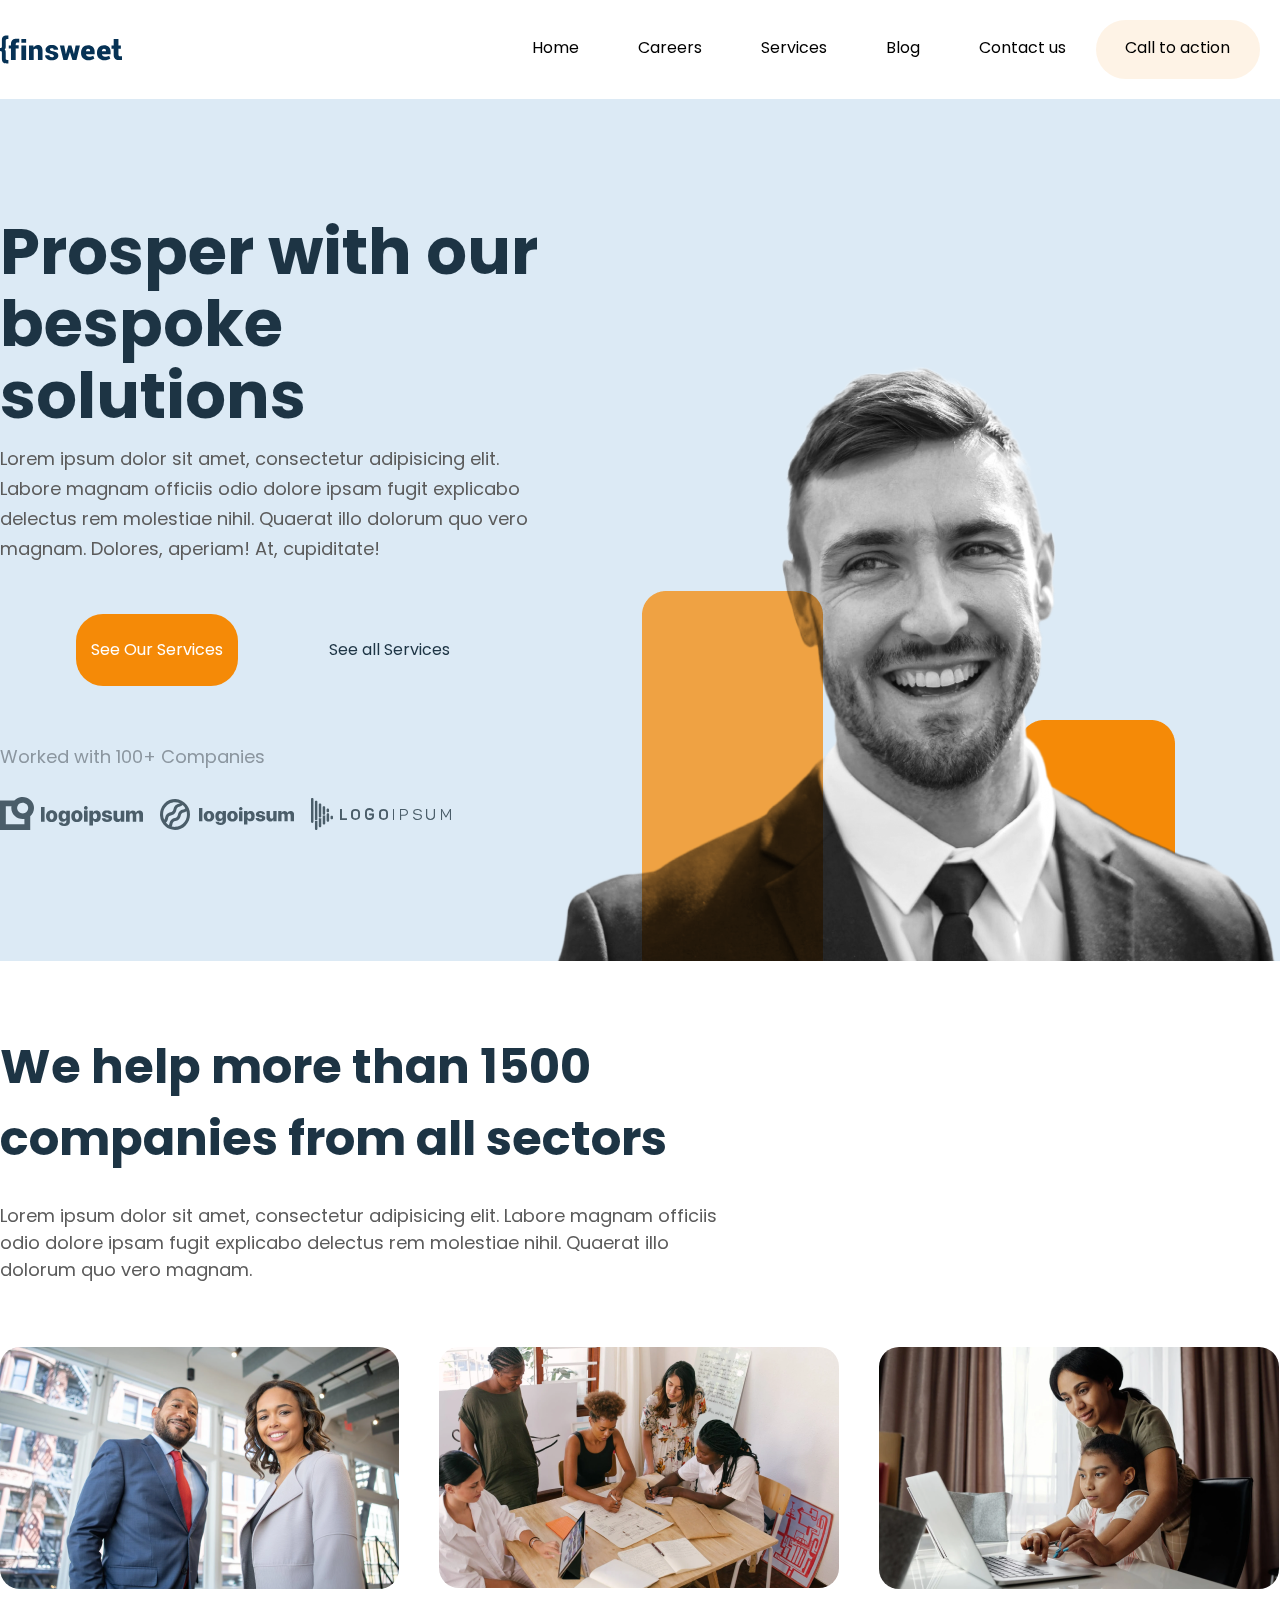
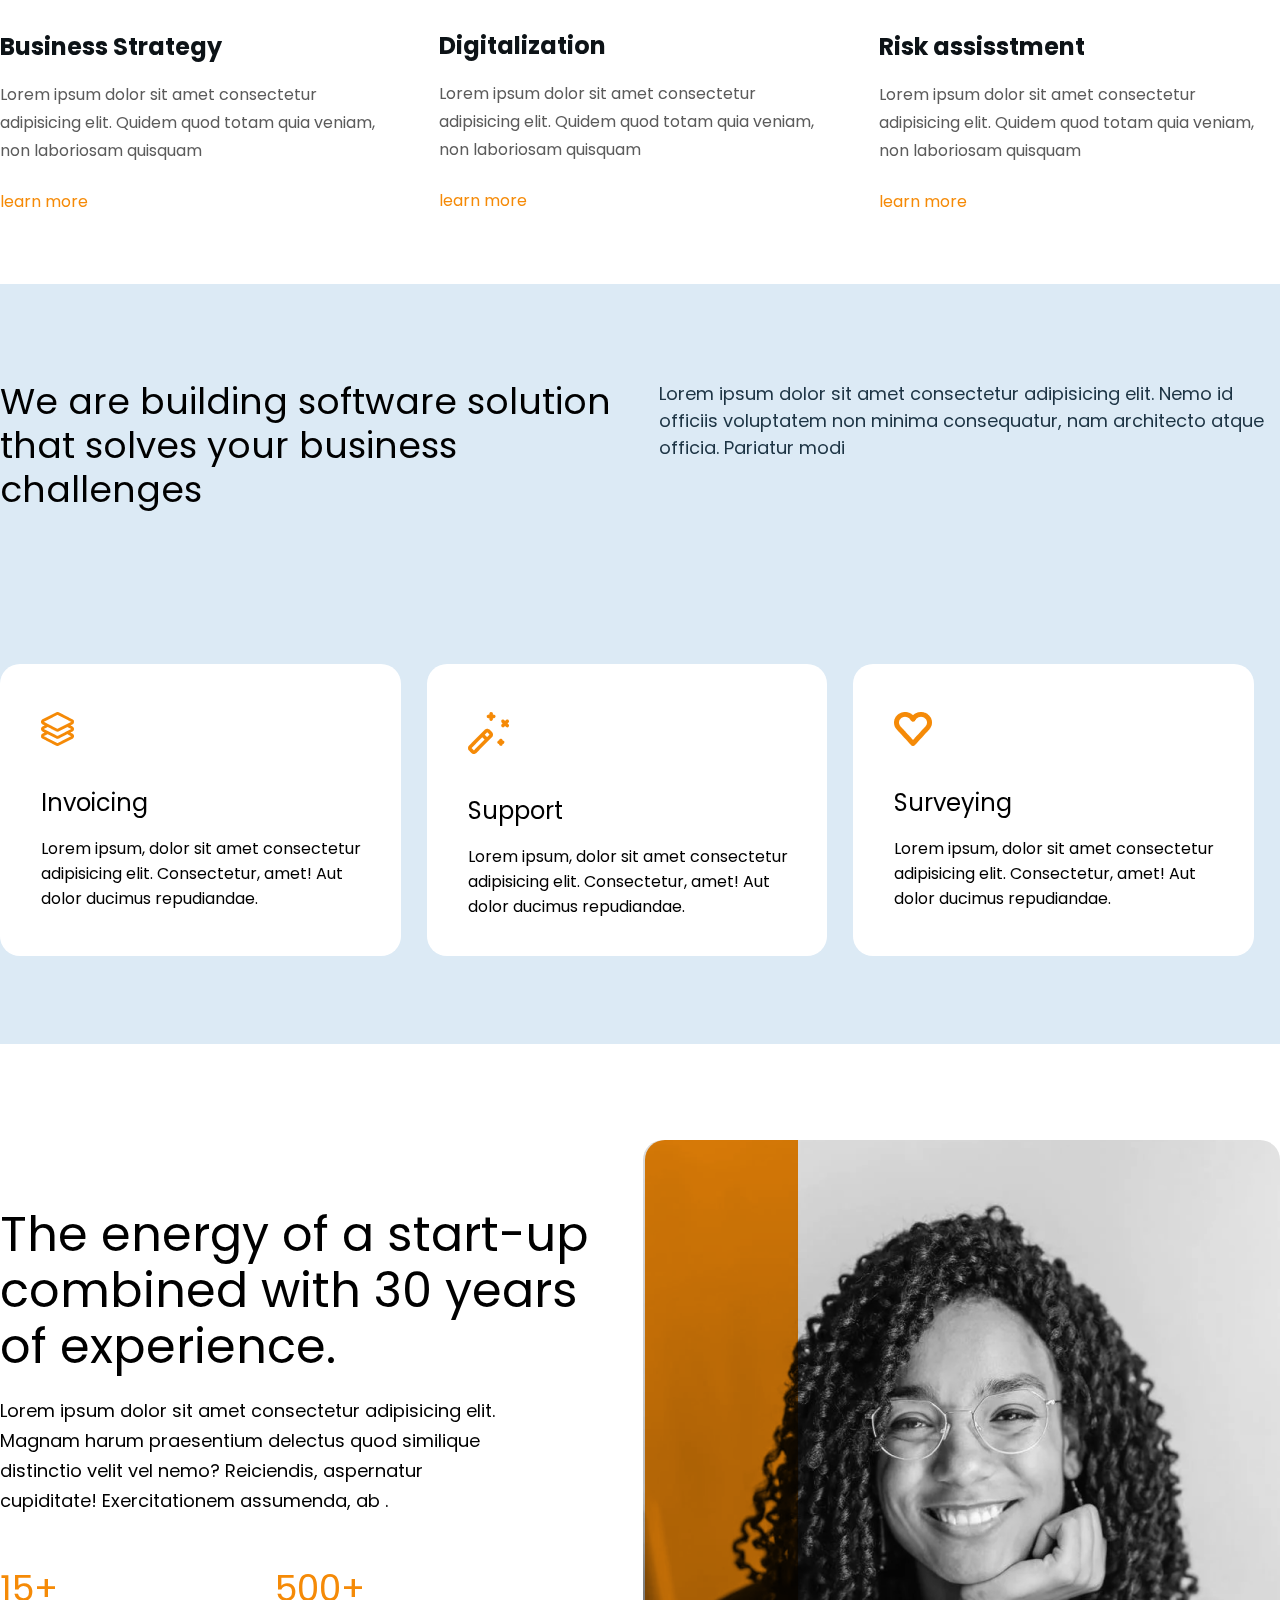
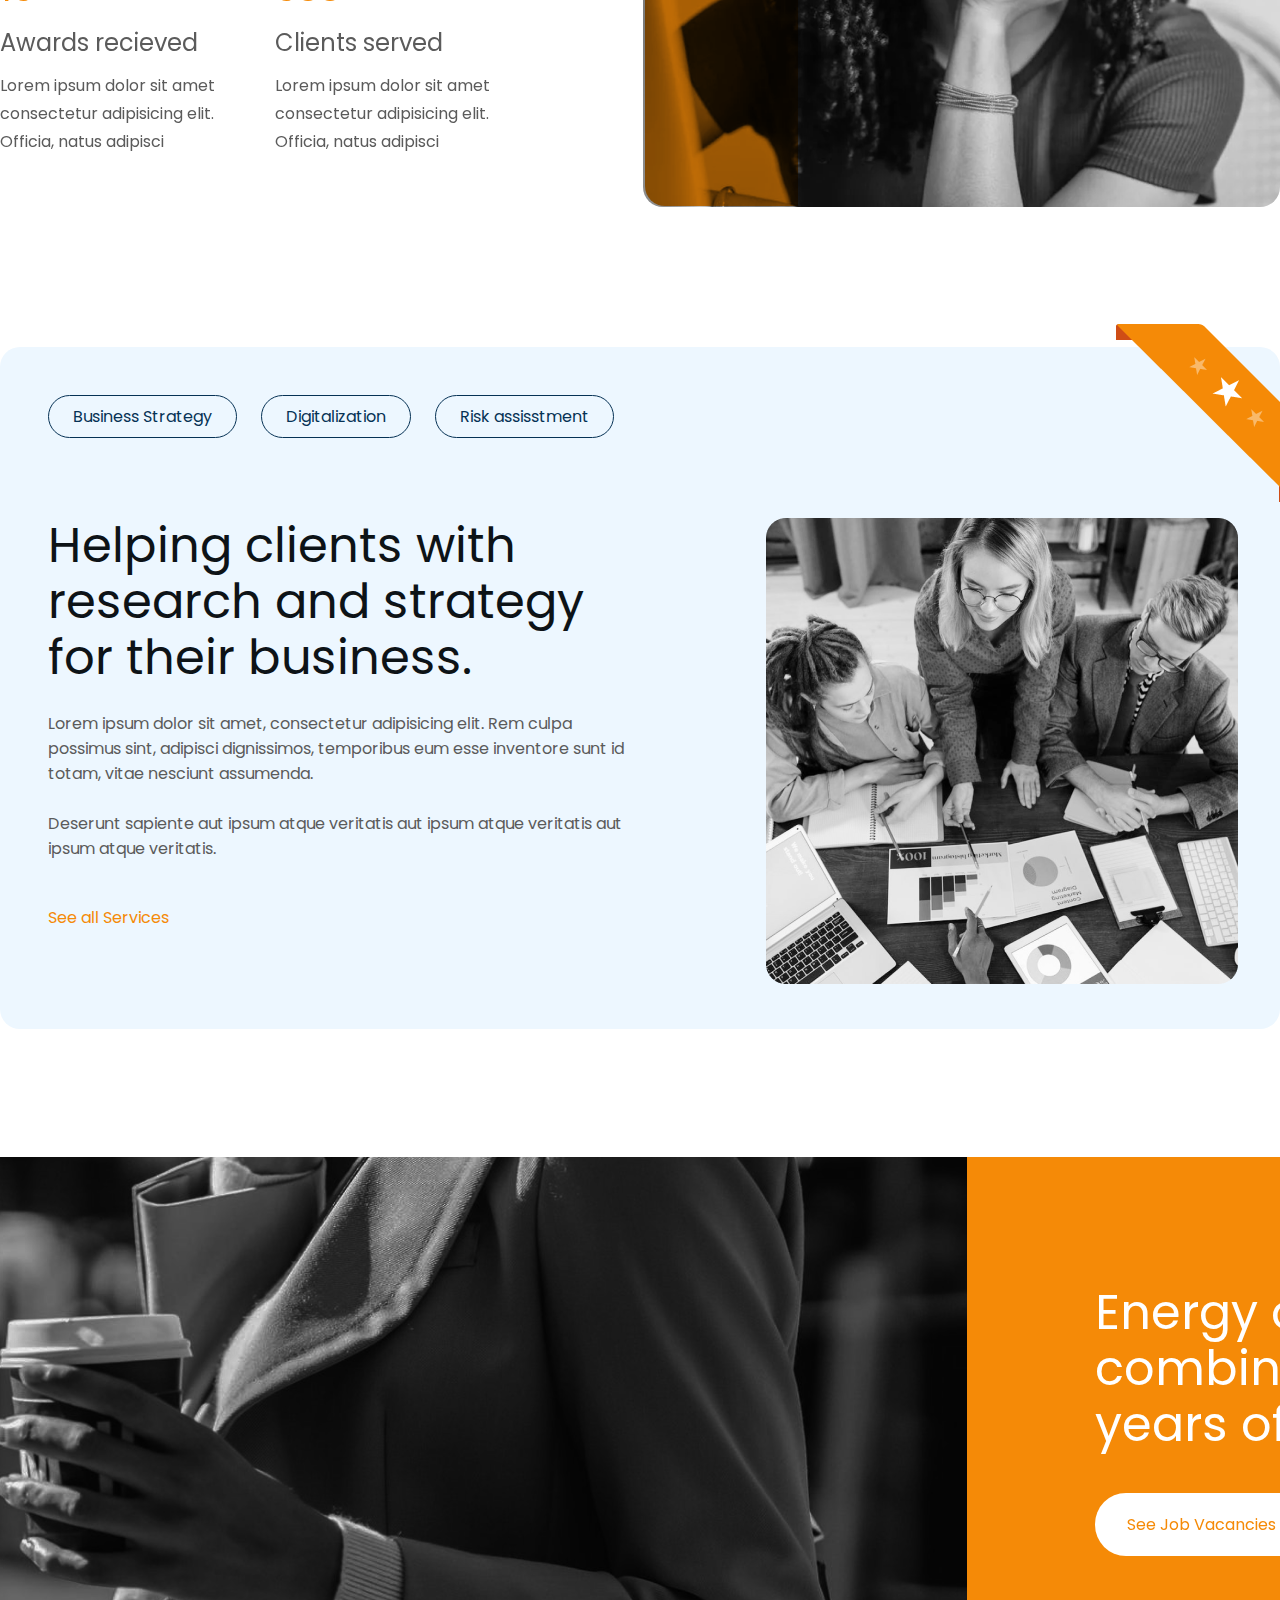
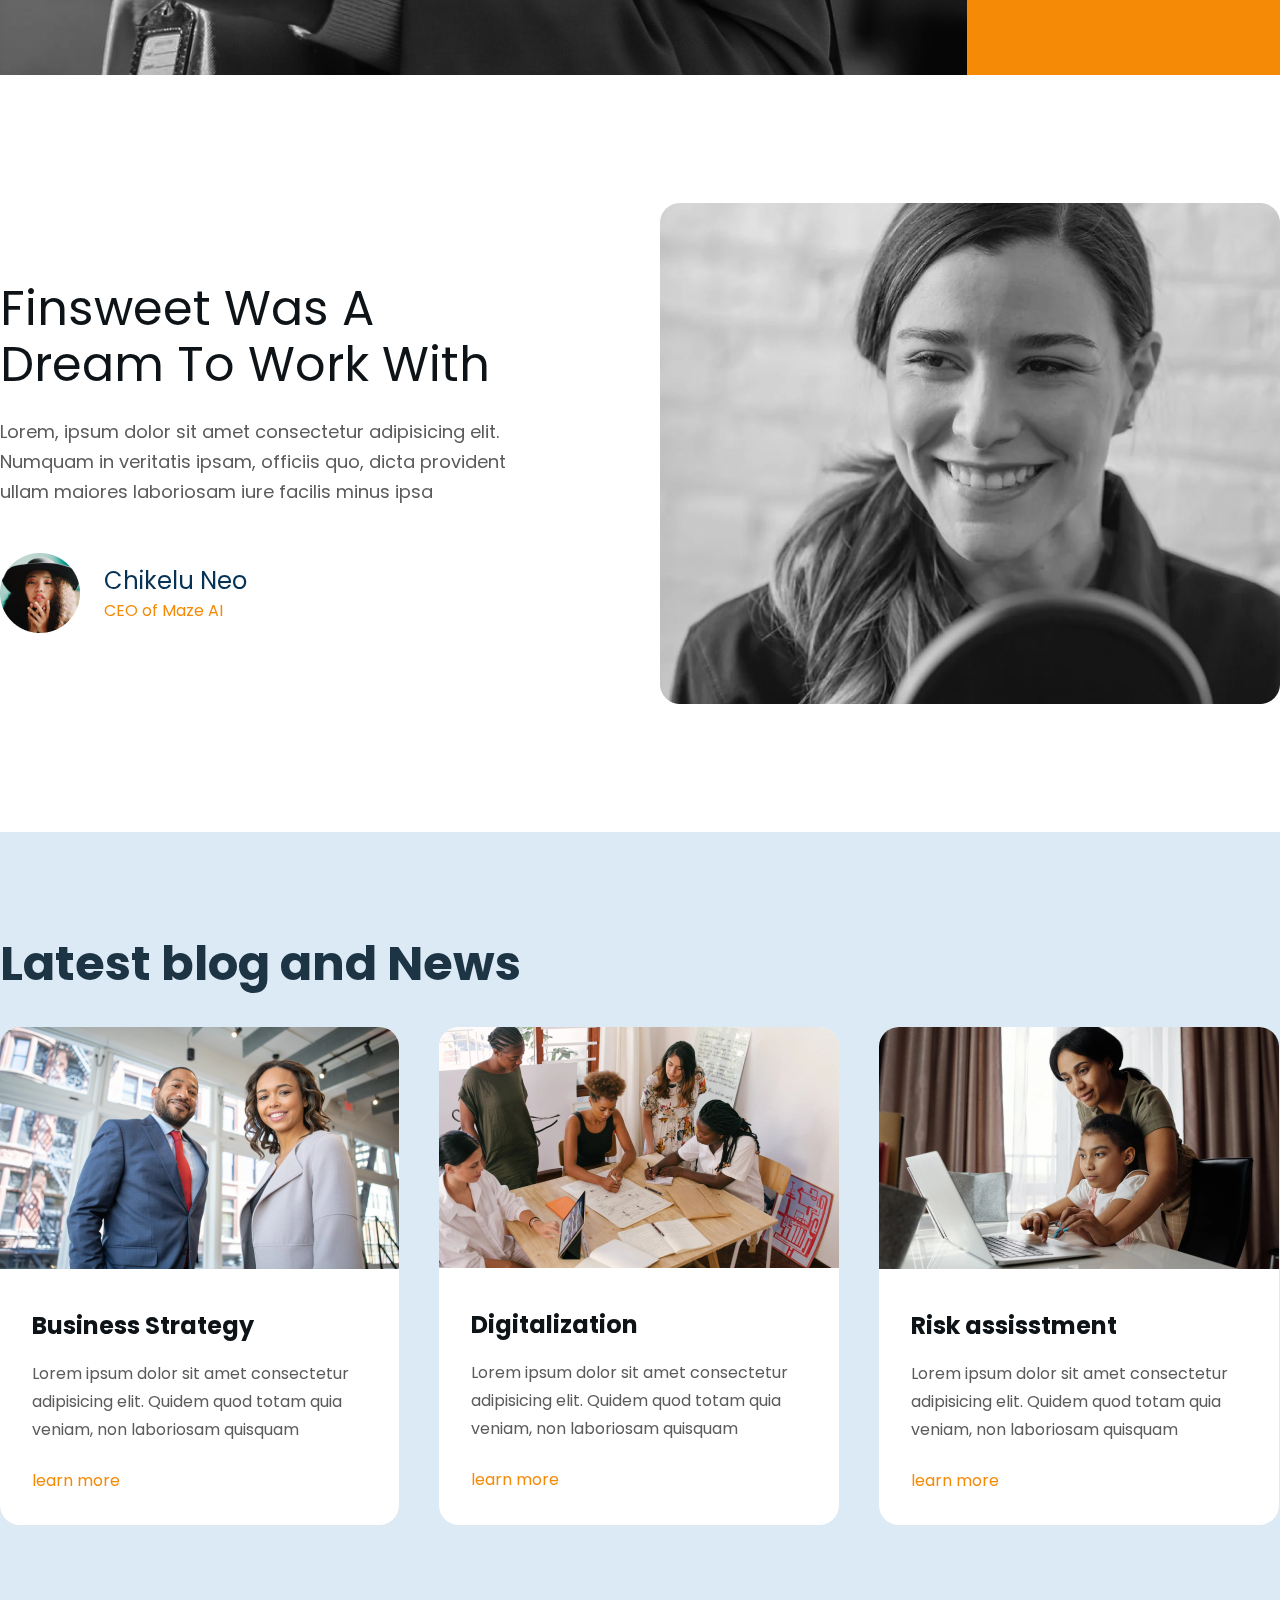
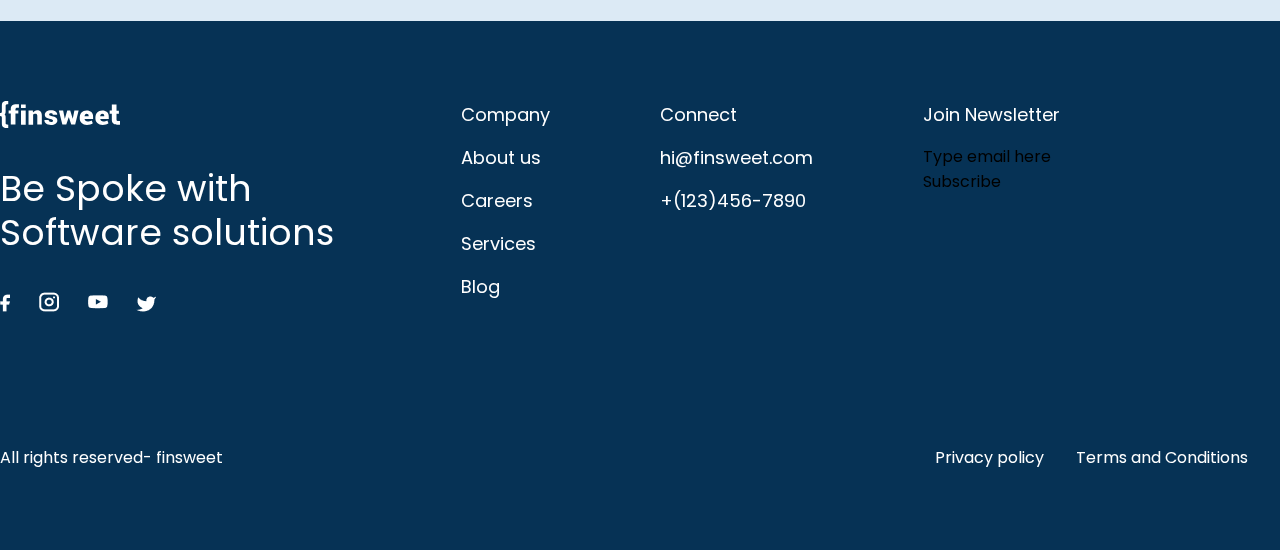
==== commit d76456ba: "color upgraded" ====
--- a/Home page /Index.html
+++ b/Home page /Index.html
@@ -119,8 +119,9 @@
                 </div>
             </div>
             <div class="Sec-4-1-2">
-                <!-- <div class="color-1">1</div> -->
+                <!-- <div class="color-1"></div> -->
                 <img src="images/about-image.png" alt="no.women">
+                <div class="color-1"></div>
             </div>
 
         </div>
@@ -241,10 +242,8 @@
                 <p class="f5-1">All rights reserved- finsweet</p>
                 <p class="f5-2">Privacy policy</p>
                 <p class="f5-2">Terms and Conditions</p>
-
-            </div>
-        </div>
-
+            </div>
+        </div>
     </footer>
 </body>
 </html>--- a/Home page /Style.css
+++ b/Home page /Style.css
@@ -57,8 +57,6 @@
     font-size: 16px;
 }
 .Section-1-2-1 {
-    display: flex;
-    flex-direction: row;
     background: #F58A07;
     border-radius: 27px;
     color: white;
@@ -173,6 +171,7 @@
 }
 .Sec-4-1 {
     display: flex;
+    margin-bottom: 95px;
 }
 .Sec-4-1-1 {
     padding-top: 67px;
@@ -194,6 +193,7 @@
 .Sec-4-card1 {
     display: flex;
     justify-content: space-between;
+    width: 550px;
     /* flex-wrap: wrap; */
 }
 .Sec-4-card1 p {
@@ -213,13 +213,25 @@
     line-height: 25.56px;
     margin-bottom: 16px;
 }
+.Sec-4-1-2 {
+    position: relative;
+
+}
 .Sec-4-1-2 img {
+    position: absolute;
     margin-left: 47px;
     border-radius: 20px;
 }
-/* .color-1 {
-    back 
-} */
+.color-1 {
+    position: absolute;
+    left: 49px;
+    background-color: #F58A07;
+    mix-blend-mode: multiply;
+    width: 153px;
+    height: 666px;
+    border-bottom-left-radius: 20px ;
+    border-top-left-radius: 20px;
+} 
 /* ------------------Section-5----------------- */
 .Sec-5- {
     position: relative;
@@ -292,6 +304,7 @@
    height: 518px;
    object-fit:none;
    width: 50%;
+   /* flex: 1; */
 }
 .Sec6-2 {
     padding: 128px 300px 222px 128px;
